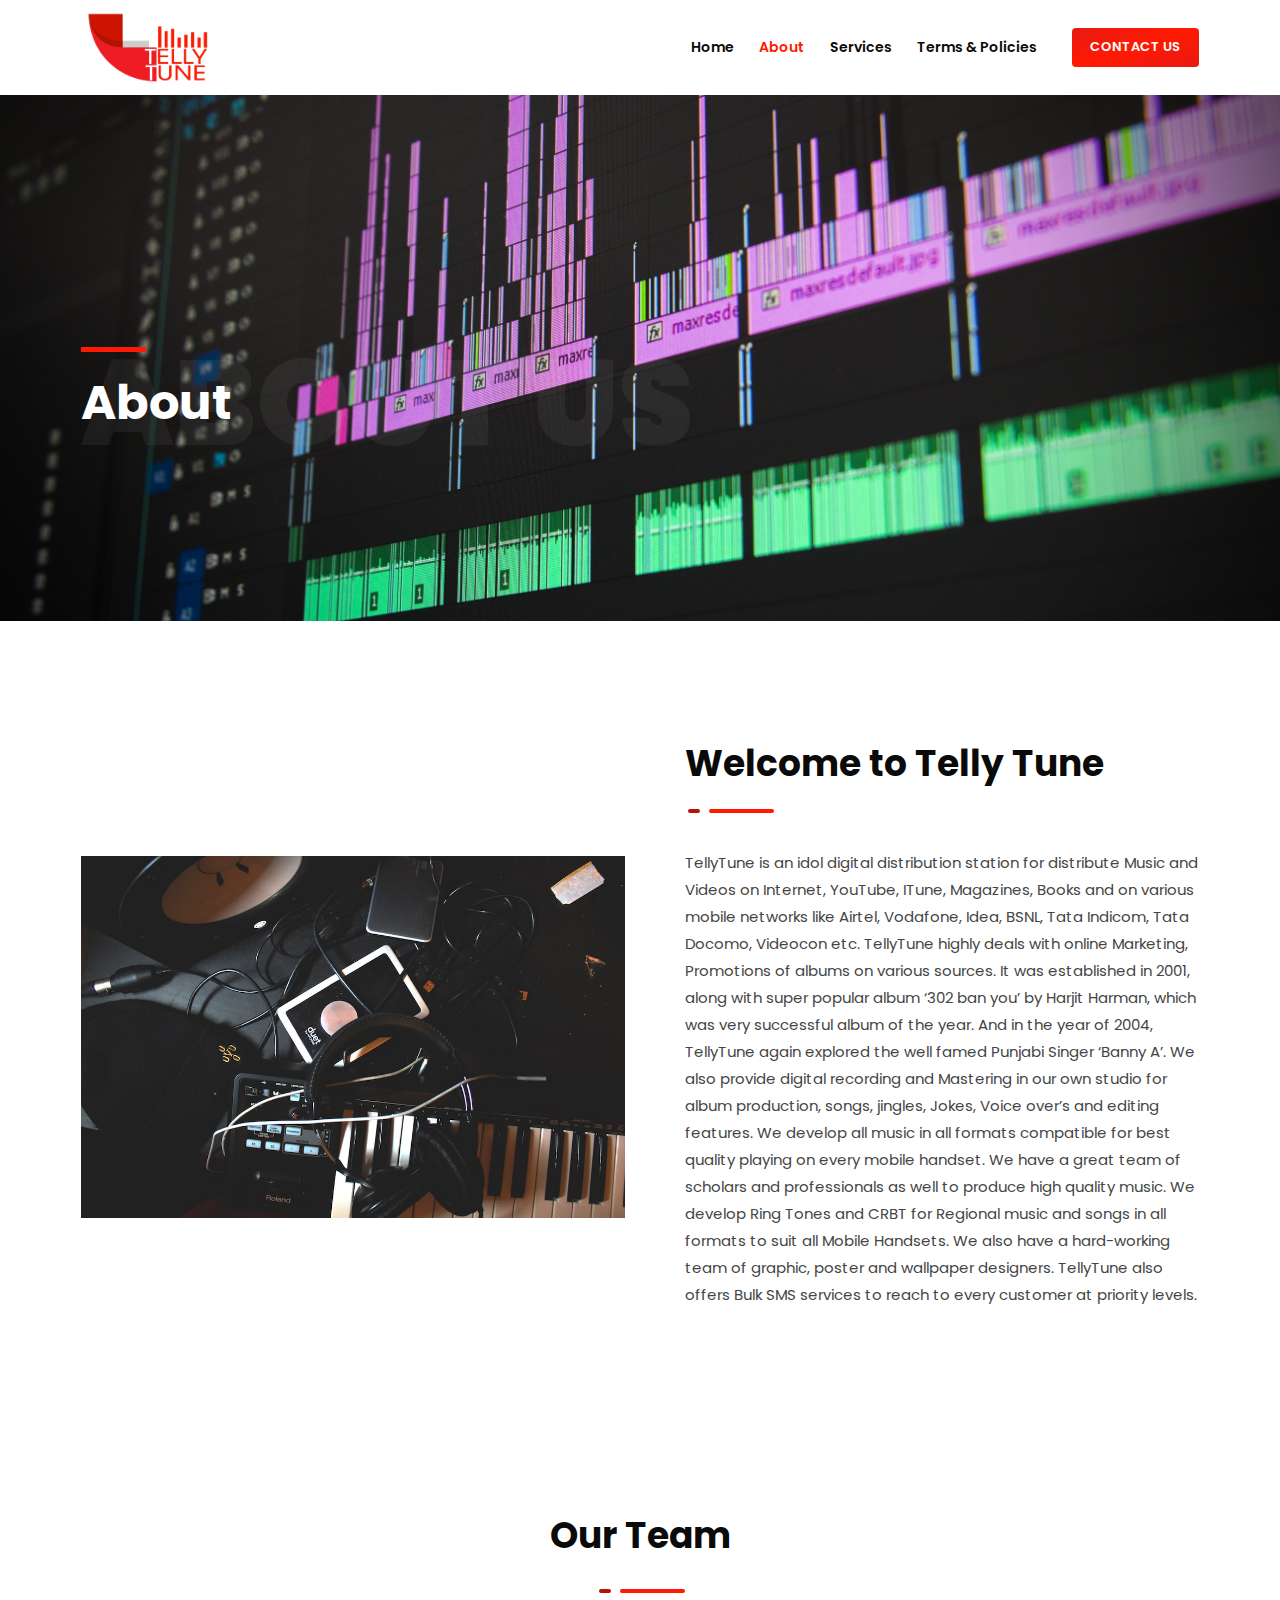
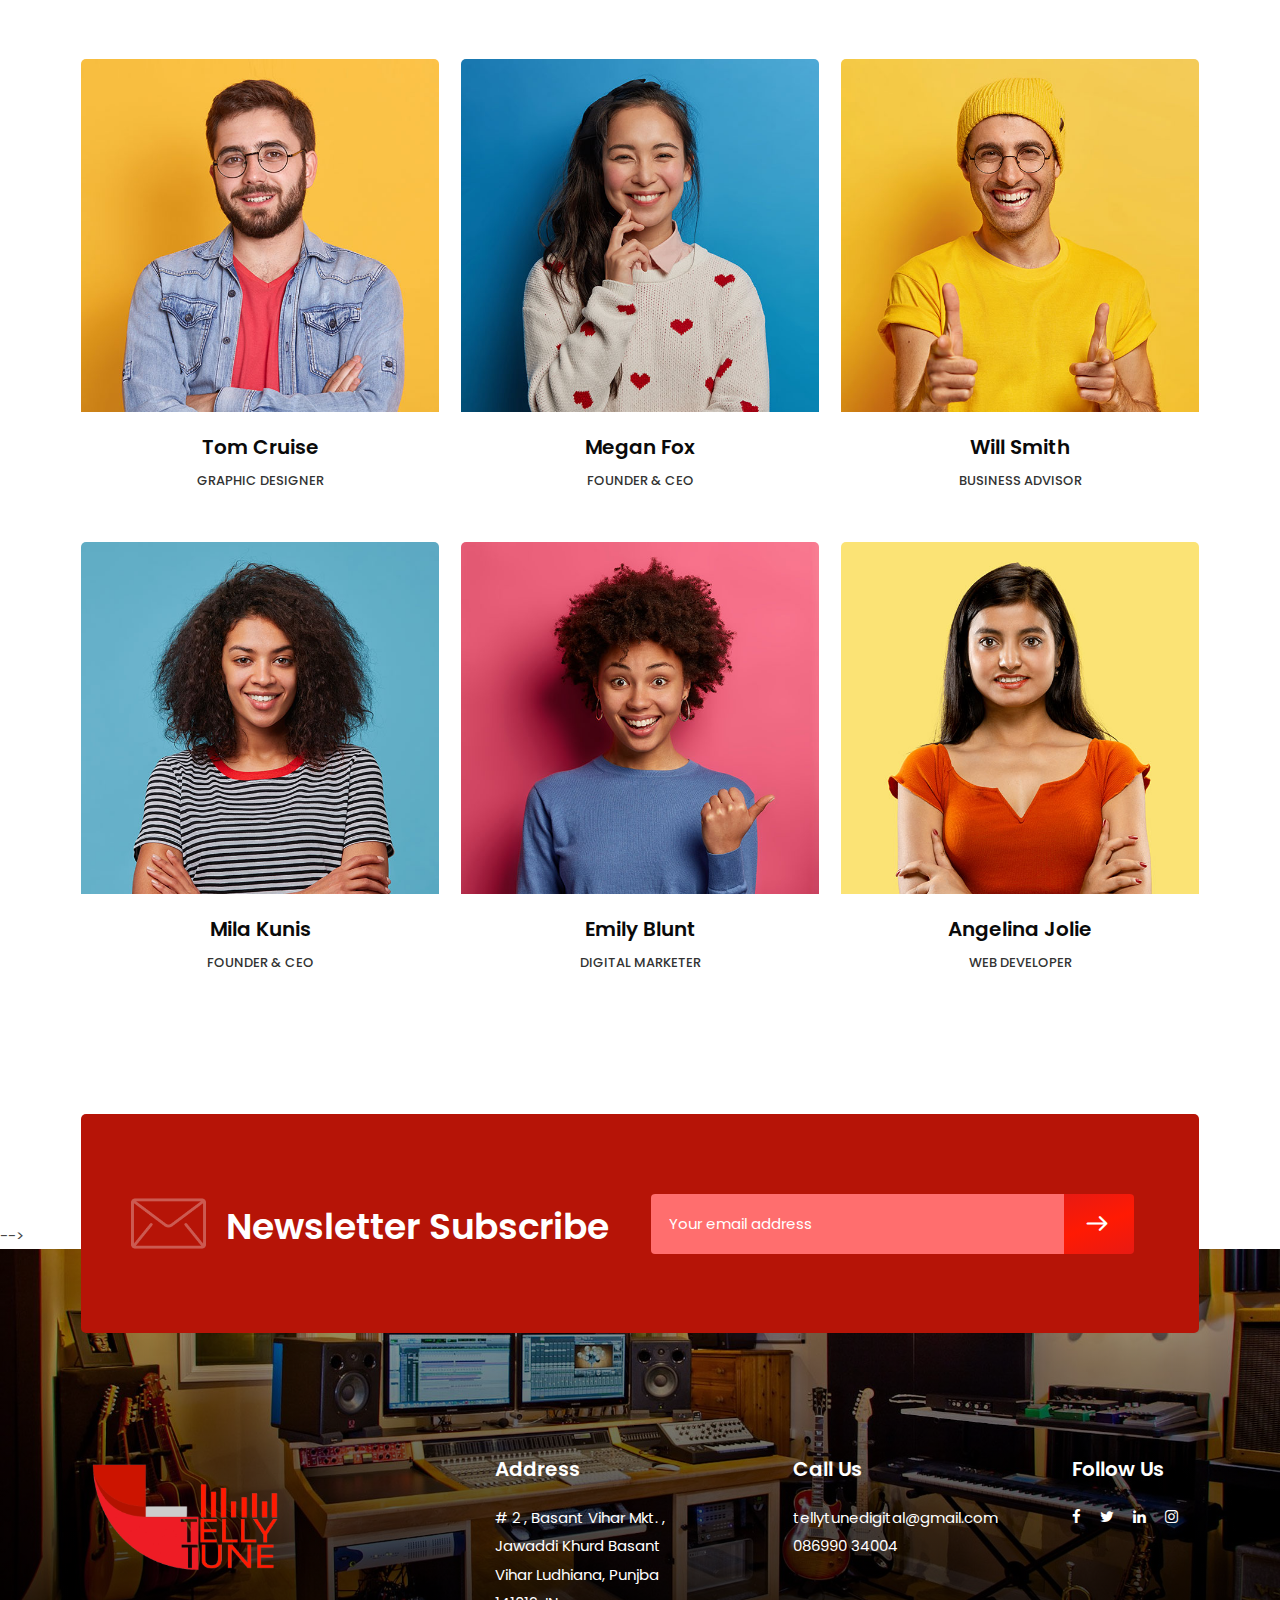
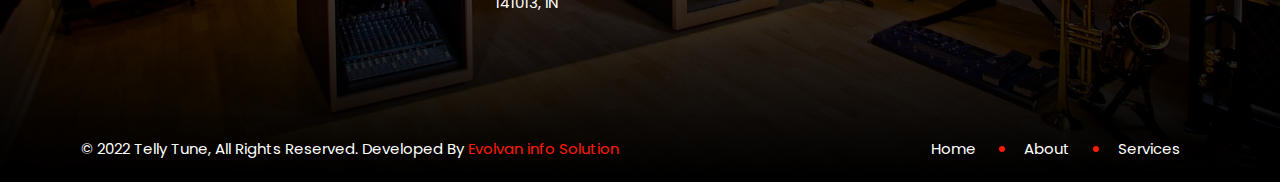
==== about.html @ b355db00 "tellytune" ====
<!DOCTYPE html>
<html lang="zxx"> 

<head>
        <!-- meta tag -->
        <meta charset="utf-8">
        <title>Evenio - Events & Conference HTML Template</title>
        <meta name="description" content="">
        <!-- responsive tag -->
        <meta http-equiv="x-ua-compatible" content="ie=edge">
        <meta name="viewport" content="width=device-width, initial-scale=1">
        <!-- favicon -->
        <!-- Bootstrap v4.4.1 css -->
        <link rel="stylesheet" type="text/css" href="assets/css/bootstrap.min.css">
        <!-- font-awesome css -->
        <link rel="stylesheet" type="text/css" href="assets/css/font-awesome.min.css">
        <!-- flaticon css -->
        <link rel="stylesheet" type="text/css" href="assets/fonts/flaticon.css">
        <!-- animate css -->
        <link rel="stylesheet" type="text/css" href="assets/css/animate.css">
        <!-- owl.carousel css -->
        <link rel="stylesheet" type="text/css" href="assets/css/owl.carousel.css">
        <!-- off canvas css -->
        <link rel="stylesheet" type="text/css" href="assets/css/off-canvas.css">
        <!-- magnific popup css -->
        <link rel="stylesheet" type="text/css" href="assets/css/magnific-popup.css">
        <!-- Main Menu css -->
        <link rel="stylesheet" href="assets/css/rsmenu-main.css">
        <!-- spacing css -->
        <link rel="stylesheet" type="text/css" href="assets/css/rs-spacing.css">
        <!-- style css -->
        <link rel="stylesheet" type="text/css" href="style.css"> <!-- This stylesheet dynamically changed from style.less -->
        <!-- responsive css -->
        <link rel="stylesheet" type="text/css" href="assets/css/responsive.css">
        
    </head>
    <body class="defult-home">
        
        <div class="offwrap"></div>

        <!--Preloader start here-->
        <!-- <div id="pre-load">
           <div id="loader" class="loader">
               <div class="loader-container">
                   <div class='loader-icon'><img src="assets/images/fav.png" alt="Evenio - Events & Conference"></div>
               </div>
           </div>              
       </div> -->
        <!--Preloader area end here-->
     
		<!-- Main content Start -->
        <div class="main-content">

            <!--Full width header Start-->
            <div class="full-width-header">
                <!--Header Start-->
                <header id="rs-header" class="rs-header header-style4">
                    <!-- Menu Start -->
                    <div class="menu-area menu-sticky">
                        <div class="container">
                            <div class="row-table">
                                <div class="col-cell header-logo">                                  
                                    <div class="logo-area">
                                        <a href="index.html">
                                            <img class="normal-logo" src="assets/images/banner/telly-tune-removebg-preview.png" alt="logo">  
                                            <img class="sticky-logo" src="assets/images/banner/telly-tune-removebg-preview.png" alt="logo">
                                        </a>
                                    </div>
                                </div>
                                <div class="col-cell">
                                    <div class="rs-menu-area">
                                        <div class="main-menu">
                                            <nav class="rs-menu hidden-md">
                                                <ul class="nav-menu">
                                                    <li class="menu-item-has-children ">
                                                        <a href="index.html">Home</a>
                                                    </li>
                                                    <li class="current-menu-item">
                                                        <a href="about.html">about</a>
                                                    </li>
                                                    <li class="menu-item-has-children">
                                                        <a href="Service.html">Services</a>
                                                    </li>
                                                    <li class="menu-item-has-children">
                                                        <a href="termsandpolicies.html">Terms & Policies</a>                                                        
                                                    </li>
                                                </ul> <!-- //.nav-menu -->
                                            </nav>
                                        </div> <!-- //.main-menu -->
                                    </div>
                                </div>
                                <div class="col-cell">
                                    <div class="expand-btn-inner">
                                        <ul>
                                            <li class="btn-quote">
                                                <a href="contact.html" class="quote-button">Contact Us</a>
                                            </li>
                                            <li class="humburger">
                                                <a id="nav-expander" class="nav-expander bar" href="#">
                                                    <div class="bar">
                                                        <span class="dot1"></span>
                                                        <span class="dot2"></span>
                                                        <span class="dot3"></span>
                                                        <span class="dot4"></span>
                                                        <span class="dot5"></span>
                                                        <span class="dot6"></span>
                                                        <span class="dot7"></span>
                                                        <span class="dot8"></span>
                                                        <span class="dot9"></span>
                                                    </div>
                                                </a>
                                            </li>
                                        </ul>
                                    </div>
                                </div>
                            </div>
                        </div>
                    </div>
                    <!-- Menu End -->

                    <!-- Canvas Mobile Menu start -->
                    <nav class="right_menu_togle mobile-navbar-menu" id="mobile-navbar-menu">
                        <div class="close-btn">
                            <a id="nav-close2" class="nav-close">
                                <div class="line">
                                    <span class="line1"></span>
                                    <span class="line2"></span>
                                </div>
                            </a>
                        </div>
                        <ul class="nav-menu">
                            <li class="menu-item-has-children">
                                <a href="index.html">Home</a>
                            </li>
                            <li class="current-menu-item">
                                <a href="about.html">about</a>
                            </li>
                            <li class="menu-item-has-children">
                                <a href="Service.html">Services</a>
                            </li>
                            <li class="menu-item-has-children">
                                <a href="termsandpolicies.html">Terms & Policies</a>                                                        
                            </li>
                        </ul> <!-- //.nav-menu -->
                        <div class="canvas-contact">
                              <div class="address-area">
                                  <div class="address-list">
                                      <div class="info-icon">
                                          <i class="flaticon-location"></i>
                                      </div>
                                      <div class="info-content">
                                          <h4 class="title">Address</h4>
                                          <em># 2 , Basant Vihar Mkt. , Jawaddi Khurd Basant Vihar Ludhiana, Punjba 141013, IN</em>
                                      </div>
                                  </div>
                                  <div class="address-list">
                                      <div class="info-icon">
                                          <i class="flaticon-email"></i>
                                      </div>
                                      <div class="info-content">
                                          <h4 class="title">Email</h4>
                                          <em><a href="mailto:tellytunedigital@gmail.com">tellytunedigital@gmail.com</a></em>
                                      </div>
                                  </div>
                                  <div class="address-list">
                                      <div class="info-icon">
                                          <i class="flaticon-call"></i>
                                      </div>
                                      <div class="info-content">
                                          <h4 class="title">Phone</h4>
                                          <em>086990 34004</em>
                                      </div>
                                  </div>
                              </div>
                        </div>
                    </nav>
                    <!-- Canvas Menu end -->                     
                </header>
                <!--Header End-->
            </div>
            <!--Full width header End-->

            <!-- Breadcrumbs Start -->
            <div class="rs-breadcrumbs img1">
                <div class="container">
                    <div class="breadcrumbs-inner">
                        <h1 class="page-title">
                            About
                            <span class="watermark">About Us</span>
                        </h1>                       
                    </div>
                </div>
            </div>
            <!-- Breadcrumbs End -->
           
            <!-- About Section Start -->
            <div class="rs-about style1 pt-120 pb-90 md-pt-80 md-pb-75">
                <div class="container">
                    <div class="row y-middle">
                        <div class="col-lg-6 pr-15 md-pr-15 md-mb-50">
                            <div class="images-part">
                                <img src="assets/images/about/style1/about-music.jpeg" alt="Images">
                            </div>
                        </div>
                        <div class="col-lg-6 pl-45 md-pl-15">
                            <div class="sec-title">
                                <!-- <span class="sub-text">About Event</span> -->
                                <h2 class="title pb-22">
                                    Welcome to Telly Tune
                                </h2>
                                <div class="heading-border-line left-style"></div>
                                <p class="desc margin-0 pt-40 pb-25">
                                    <!-- Tellytune Entertainment Private Limited is a Private incorporated on 01 August 2012. Leading Company in Punjabi Content It is classified as Non-govt company and is registered at Registrar of Companies, Chandigarh. It is inolved in Motion picture, radio, television ,CRBT - Ringtones - Videos and other entertainment activities.

                                    Tellytune Entertainment avail individual artists and music producers get their music on JioSaavn, Wynk, Gaana and other music streaming platforms, and digital music stores. -->

                                    TellyTune is an idol digital distribution station for distribute Music and Videos on Internet, YouTube, ITune, Magazines, Books and on various mobile networks like Airtel, Vodafone, Idea, BSNL, Tata Indicom, Tata Docomo, Videocon etc. TellyTune highly deals with online Marketing, Promotions of albums on various sources. It was established in 2001, along with super popular album ‘302 ban you’ by Harjit Harman, which was very successful album of the year. And in the year of 2004, TellyTune again explored the well famed Punjabi Singer ‘Banny A’. We also provide digital recording and Mastering in our own studio for album production, songs, jingles, Jokes, Voice over’s and editing features.
We develop all music in all formats compatible for best quality playing on every mobile handset. We have a great team of scholars and professionals as well to produce high quality music. We develop Ring Tones and CRBT for Regional music and songs in all formats to suit all Mobile Handsets. We also have a hard-working team of graphic, poster and wallpaper designers. TellyTune also offers Bulk SMS services to reach to every customer at priority levels.
                                </p>
                  
                            </div>
                        </div>
                    </div>
                </div>
            </div>
            <!-- About Section End -->

         <!-- Team Start -->
         <div id="rs-team" class="rs-team style3 pt-90 md-pt-60">
            <div class="container">
                <div class="sec-title text-center mb-70 md-mb-50">
                    <!-- <span class="sub-text">Join The Event</span> -->
                    <h2 class="title pb-30">
                        Our Team
                    </h2>
                    <div class="heading-border-line"></div>
                </div>
               <div class="row">
                   <div class="col-lg-4 col-md-6 mb-30">
                       <div class="team-item">
                            <div class="team-img">
                                <a href="#"><img src="assets/images/team/1.jpg" alt=""></a>
                            </div>
                            <div class="team-content">
                                <div class="team-info">
                                    <div class="name">
                                        <a href="#">Tom Cruise</a>
                                    </div>
                                    <span class="post">Graphic Designer</span>
                                </div>
                                <ul class="social-icon">
                                    <li><a href="#"><i class="fa fa-facebook"></i></a></li>
                                    <li><a href="#"><i class="fa fa-google-plus"></i></a></li>
                                    <li><a href="#"><i class="fa fa-twitter"></i></a></li>
                                    <li><a href="#"><i class="fa fa-linkedin"></i></a></li>
                                </ul>
                            </div>
                        </div>
                   </div>
                   <div class="col-lg-4 col-md-6 mb-30">
                       <div class="team-item">
                            <div class="team-img">
                                <a href="#"><img src="assets/images/team/2.jpg" alt=""></a>
                            </div>
                            <div class="team-content">
                                <div class="team-info">
                                    <div class="name">
                                        <a href="#">Megan Fox</a>
                                    </div>
                                    <span class="post">Founder & CEO</span>
                                </div>
                                <ul class="social-icon">
                                  <li><a href="#"><i class="fa fa-facebook"></i></a></li>
                                  <li><a href="#"><i class="fa fa-google-plus"></i></a></li>
                                  <li><a href="#"><i class="fa fa-twitter"></i></a></li>
                                  <li><a href="#"><i class="fa fa-linkedin"></i></a></li>
                                </ul>
                            </div>
                        </div>
                   </div>
                   <div class="col-lg-4 col-md-6 mb-30">
                       <div class="team-item">
                            <div class="team-img">
                                <a href="#"><img src="assets/images/team/3.jpg" alt=""></a>
                            </div>
                            <div class="team-content">
                                <div class="team-info">
                                    <div class="name">
                                        <a href="#">Will Smith</a>
                                    </div>
                                    <span class="post">Business Advisor</span>
                                </div>
                                <ul class="social-icon">
                                   <li><a href="#"><i class="fa fa-facebook"></i></a></li>
                                   <li><a href="#"><i class="fa fa-google-plus"></i></a></li>
                                   <li><a href="#"><i class="fa fa-twitter"></i></a></li>
                                   <li><a href="#"><i class="fa fa-linkedin"></i></a></li>
                                </ul>
                            </div>
                        </div>
                   </div>
                   <div class="col-lg-4 col-md-6 md-mb-30">
                       <div class="team-item">
                            <div class="team-img">
                                <a href="#"><img src="assets/images/team/4.jpg" alt=""></a>
                            </div>
                            <div class="team-content">
                                <div class="team-info">
                                    <div class="name">
                                        <a href="#">Mila Kunis</a>
                                    </div>
                                    <span class="post">Founder & CEO</span>
                                </div>
                                <ul class="social-icon">
                                   <li><a href="#"><i class="fa fa-facebook"></i></a></li>
                                   <li><a href="#"><i class="fa fa-google-plus"></i></a></li>
                                   <li><a href="#"><i class="fa fa-twitter"></i></a></li>
                                   <li><a href="#"><i class="fa fa-linkedin"></i></a></li>
                                </ul>
                            </div>
                        </div>
                   </div>
                   <div class="col-lg-4 col-md-6 sm-mb-30">
                       <div class="team-item">
                            <div class="team-img">
                                <a href="#"><img src="assets/images/team/5.jpg" alt=""></a>
                            </div>
                            <div class="team-content">
                                <div class="team-info">
                                    <div class="name">
                                        <a href="#">Emily Blunt</a>
                                    </div>
                                    <span class="post">Digital Marketer</span>
                                </div>
                                <ul class="social-icon">
                                    <li><a href="#"><i class="fa fa-facebook"></i></a></li>
                                    <li><a href="#"><i class="fa fa-google-plus"></i></a></li>
                                    <li><a href="#"><i class="fa fa-twitter"></i></a></li>
                                    <li><a href="#"><i class="fa fa-linkedin"></i></a></li>
                                </ul>
                            </div>
                        </div>
                   </div>
                   <div class="col-lg-4 col-md-6">
                       <div class="team-item">
                            <div class="team-img">
                                <a href="#"><img src="assets/images/team/6.jpg" alt=""></a>
                            </div>
                            <div class="team-content">
                                <div class="team-info">
                                    <div class="name">
                                        <a href="#">Angelina Jolie</a>
                                    </div>
                                    <span class="post">web Developer</span>
                                </div>
                                <ul class="social-icon">
                                    <li><a href="#"><i class="fa fa-facebook"></i></a></li>
                                    <li><a href="#"><i class="fa fa-google-plus"></i></a></li>
                                    <li><a href="#"><i class="fa fa-twitter"></i></a></li>
                                    <li><a href="#"><i class="fa fa-linkedin"></i></a></li>
                                </ul>
                            </div>
                        </div>
                   </div>
               </div>
            </div>
           
        </div>
        <!-- Team end -->

                <!-- Newsletter section start -->
                <div class="rs-newsletter style1 pt-120 md-pt-80 mb--110">
                    <div class="container">
                        <div class="newsletter-wrap">
                            <div class="row y-middle">
                                <div class="col-lg-6 md-mb-30">
                                    <div class="content-wrap">
                                        <div class="icon-img">
                                            <img src="assets/images/mail.png" alt="images">
                                        </div>
                                        <h3 class="newsletter-title">
                                            Newsletter Subscribe
                                        </h3>
                                    </div>
                                </div>
                                <div class="col-lg-6">
                                    <form class="newsletter-form">
                                        <input type="email" name="email" placeholder="Your email address" required="">
                                        <em class="paper-plane"><input type="submit" value="Subscribe"></em>
                                    </form>
                                </div>
                            </div>
                        </div>
                    </div>
                </div>
                <!-- Newsletter section end -->
            </div> -->
            <!-- Our Sponsor Section Start -->
        </div> 
        <!-- Main content End -->
     
        <!-- Footer Start -->
        <footer id="rs-footer" class="rs-footer style1">
            <div class="footer-top">
                <div class="container">
                    <div class="row">
                        <div class="col-lg-4 col-md-12 col-sm-12 md-mb-10">
                            <div class="footer-logo mb-40">
                                <a href="index.html"><img src="assets/images/banner/telly-tune-removebg-preview.png" alt=""></a>
                            </div>
                        </div>
                        <div class="col-lg-8">
                            <div class="row">
                                <div class="col-lg-4 col-md-12 col-sm-12 pl-45 md-pl-15">
                                    <h3 class="footer-title">Address</h3>
                                    <div class="textwidget"># 2 , Basant Vihar Mkt. , Jawaddi Khurd Basant Vihar Ludhiana, Punjba 141013, IN</div>
                                </div>
                                <div class="col-lg-4 col-md-12 col-sm-12 md-mb-10 pl-90 md-pl-15">
                                    <h3 class="footer-title">Call Us</h3>
                                    <div class="textwidget">
                                        <a href="mailto:tellytunedigital@gmail.com">tellytunedigital@gmail.com</a><br>
                                        <a href="tel:(+880)155-69569">086990 34004</a>
                                    </div>
                                </div>
                                <div class="col-lg-4 col-md-12 col-sm-12 pl-115 md-pl-15">
                                    <h3 class="footer-title">Follow Us</h3>
                                    <ul class="footer-social">  
                                        <li> 
                                            <a href="https://www.facebook.com/tellytuneentertainment"><i class="fa fa-facebook"></i></a>
                                        </li>
                                        <li> 
                                            <a href="#"><i class="fa fa-twitter"></i></a> 
                                        </li>

                                        <li> 
                                            <a href="https://in.linkedin.com/company/tellytune"><i class="fa fa-linkedin"></i></a>
                                        </li>

                                        <li> 
                                            <a href="#"><i class="fa fa-instagram"></i></a>
                                        </li>
                                    </ul>
                                </div>
                            </div>
                        </div>
                    </div>
                </div>
            </div>
            <div class="footer-bottom">
                <div class="container">                    
                    <div class="row y-middle">
                        <div class="col-lg-6 md-mb-10 text-lg-end text-center order-last">
                            <ul class="copy-right-menu">
                                <li><a href="index.html">Home</a></li>
                                <li><a href="about.html">About</a></li>
                                <li><a href="Service.html">Services</a></li>
                            </ul>
                        </div>
                        <div class="col-lg-6">
                            <div class="copyright text-lg-start text-center ">
                                <p>© 2022 Telly Tune, All Rights Reserved. Developed By <a href="https://evolvan.com/">Evolvan info Solution</a></p>
                            </div>
                        </div>
                    </div>
                </div>
            </div>
        </footer>
        <!-- Footer End -->

        <!-- start scrollUp  -->
        <div id="scrollUp" class="orange-color">
            <i class="fa fa-angle-up"></i>
        </div>
        <!-- End scrollUp  -->

        <!-- Search Modal Start -->
        <div class="modal fade search-modal" id="searchModal" tabindex="-1">
            <button type="button" class="close" data-bs-dismiss="modal">
                <span class="flaticon-cross"></span>
            </button>
            <div class="modal-dialog modal-dialog-centered">
                <div class="modal-content">
                    <div class="search-block clearfix">
                        <form>
                            <div class="form-group">
                                <input class="form-control" placeholder="Search Here..." type="text">
                                <button type="submit" value="Search"><i class="flaticon-search"></i></button>
                            </div>
                        </form>
                    </div>
                </div>
            </div>
        </div>
        <!-- Search Modal End -->

        <!-- modernizr js -->
        <script src="assets/js/modernizr-2.8.3.min.js"></script>
        <!-- jquery latest version -->
        <script src="assets/js/jquery.min.js"></script>
        <!-- Bootstrap v4.4.1 js -->
        <script src="assets/js/bootstrap.min.js"></script>
        <!-- op nav js -->
        <script src="assets/js/jquery.nav.js"></script>
        <!-- isotope.pkgd.min js -->
        <script src="assets/js/isotope.pkgd.min.js"></script>
        <!-- owl.carousel js -->
        <script src="assets/js/owl.carousel.min.js"></script>
        <!-- wow js -->
        <script src="assets/js/wow.min.js"></script>
        <!-- Time Circle js -->
        <script src="assets/js/time-circle.js"></script>
        <!-- Skill bar js -->
        <script src="assets/js/skill.bars.jquery.js"></script>
        <!-- imagesloaded js -->
        <script src="assets/js/imagesloaded.pkgd.min.js"></script>
         <!-- waypoints.min js -->
        <script src="assets/js/waypoints.min.js"></script>
        <!-- counterup.min js -->
        <script src="assets/js/jquery.counterup.min.js"></script> 
        <!-- magnific popup js -->
        <script src="assets/js/jquery.magnific-popup.min.js"></script>
        <!-- contact form js -->
        <script src="assets/js/contact.form.js"></script>
        <!-- main js -->
        <script src="assets/js/main.js"></script>
    </body>

</html>
---- assets/fonts/flaticon.css ----
/*
  	Flaticon icon font: Flaticon
  	Creation date: 10/09/2019 11:56
  	*/

@font-face {
  font-family: "Flaticon";
  src: url("Flaticon.eot");
  src: url("Flaticond41d.eot?#iefix") format("embedded-opentype"),
       url("Flaticon.woff2") format("woff2"),
       url("Flaticon.woff") format("woff"),
       url("Flaticon.ttf") format("truetype"),
       url("Flaticon.svg#Flaticon") format("svg");
  font-weight: normal;
  font-style: normal;
}

@media screen and (-webkit-min-device-pixel-ratio:0) {
  @font-face {
    font-family: "Flaticon";
    src: url("Flaticon.svg#Flaticon") format("svg");
  }
}

[class^="flaticon-"]:before, [class*=" flaticon-"]:before,
[class^="flaticon-"]:after, [class*=" flaticon-"]:after {   
  font-family: Flaticon;
        font-size: 20px;
font-style: normal;
margin-left: 20px;
}

.flaticon-best:before { content: "\f100"; }
.flaticon-flower:before { content: "\f101"; }
.flaticon-timer:before { content: "\f102"; }
.flaticon-suitcase:before { content: "\f103"; }
.flaticon-chess-piece:before { content: "\f104"; }
.flaticon-clock:before { content: "\f105"; }
.flaticon-time-call:before { content: "\f106"; }
.flaticon-phone:before { content: "\f107"; }
.flaticon-call:before { content: "\f108"; }
.flaticon-email:before { content: "\f109"; }
.flaticon-location:before { content: "\f10a"; }
.flaticon-send:before { content: "\f10b"; }
.flaticon-bag:before { content: "\f10c"; }
.flaticon-supermarket:before { content: "\f10d"; }
.flaticon-basket:before { content: "\f10e"; }
.flaticon-shopping-bag:before { content: "\f10f"; }
.flaticon-right-arrow:before { content: "\f110"; }
.flaticon-left-arrow:before { content: "\f111"; }
.flaticon-back:before { content: "\f112"; }
.flaticon-right-arrow-1:before { content: "\f113"; }
.flaticon-next:before { content: "\f114"; }
.flaticon-back-1:before { content: "\f115"; }
.flaticon-upload:before { content: "\f116"; }
.flaticon-next-1:before { content: "\f117"; }
.flaticon-ui:before { content: "\f118"; }
.flaticon-next-2:before { content: "\f119"; }
.flaticon-back-2:before { content: "\f11a"; }
.flaticon-play-button:before { content: "\f11b"; }
.flaticon-play-button-1:before { content: "\f11c"; }
.flaticon-picture:before { content: "\f11d"; }
.flaticon-image:before { content: "\f11e"; }
.flaticon-gallery:before { content: "\f11f"; }
.flaticon-pictures:before { content: "\f120"; }
.flaticon-unlink:before { content: "\f121"; }
.flaticon-link:before { content: "\f122"; }
.flaticon-link-1:before { content: "\f123"; }
.flaticon-link-2:before { content: "\f124"; }
.flaticon-speaker:before { content: "\f125"; }
.flaticon-speaker-1:before { content: "\f126"; }
.flaticon-picture-1:before { content: "\f127"; }
.flaticon-picture-2:before { content: "\f128"; }
.flaticon-right-quote:before { content: "\f129"; }
.flaticon-error:before { content: "\f12a"; }
.flaticon-cross:before { content: "\f12b"; }
.flaticon-search:before { content: "\f12c"; }
.flaticon-shopping-bag-1:before { content: "\f12d"; }
.flaticon-eye:before { content: "\f12e"; }
.flaticon-user:before { content: "\f12f"; }
.flaticon-user-1:before { content: "\f130"; }
.flaticon-clock-1:before { content: "\f131"; }
.flaticon-comment:before { content: "\f132"; }
.flaticon-folder:before { content: "\f133"; }
.flaticon-price-tag:before { content: "\f134"; }
---- assets/css/off-canvas.css ----
@charset "utf-8";

/**
*
* -----------------------------------------------------------------------------
*
* Template : Evenio - Events & Conference HTML Template
* Author : reacthemes
* Author URI : http://www.reactheme.com/
*
* -----------------------------------------------------------------------------
*
**/


.rs-offcanvas-link {

}

a.nav-expander {
    background: transparent;
    color: #FFFFFF;
    display: block;
    font-size: 16px;
    font-weight: 400;
    height: auto;
    margin-right: 0;
    padding: 0;
    right: 0;
    text-decoration: none;
    text-transform: uppercase;
    top: 0;
    transition: right 0.3s ease-in-out 0s;
    width: auto;
    z-index: 12;
    transition: right 0.3s ease-in-out 0s;
    -webkit-transition: right 0.3s ease-in-out 0s;
    -moz-transition: right 0.3s ease-in-out 0s;
    -o-transition: right 0.3s ease-in-out 0s;
 
}
 
a.nav-expander:hover {
  cursor: pointer;
}

nav.right_menu_togle {
  background: rgba(0,0,0,0.9);
  display: block;
  height: 100%;
  overflow: auto;
  position: fixed;
  right: -520px;
  font-size: 15px;
  top: 0;
  width: 100%;
  max-width: 520px;
  z-index: 2000;
  transition: right 0.3s ease-in-out 0s;
  -webkit-transition: right 0.3s ease-in-out 0s;
  -moz-transition: right 0.3s ease-in-out 0s;
  -o-transition: right 0.3s ease-in-out 0s;
}
.nav-expanded nav {
  right: 0;
}

body.nav-expanded {
  margin-left: 0em;
  transition: right 0.4s ease-in-out 0s;
  -webkit-transition: right 0.4s ease-in-out 0s;
  -moz-transition: right 0.4s ease-in-out 0s;
  -o-transition: right 0.4s ease-in-out 0s;
}
.right_menu_togle .close-btn{
  overflow: hidden;
  padding: 2px 10px 2px;
}
.right_menu_togle .canvas-logo{
    padding-left: 24px;
    padding-bottom: 20px;
}
.right_menu_togle .search-wrap{
    padding: 20px 24px 0;
    position: relative;
}
.right_menu_togle .search-wrap label{
    display: block;
    font-size: 20px;
    color: #fff;
    position: relative;
}
.right_menu_togle .search-wrap input,
.right_menu_togle .search-wrap button{
    border: none;
    outline: none;
}
.right_menu_togle .search-wrap input{
    width: 100%;
    border-radius: 30px;
    background: #fff;
    padding: 7px 25px;
    margin-top: 6px;
}
.right_menu_togle .search-wrap button{
    position: absolute;
    right: 40px;
    background: transparent;
    cursor: pointer;
    bottom: 7px;
    font-size: 18px;
}

.sidebarnav_menu.main-menu li.menu-item-has-children:before{
  position: absolute;
    content: "\f078";
    font-family: FontAwesome;
    color: #ffffff;
    width: 32px;
    height: 32px;
    line-height: 30px;
    background: rgba(255,255,255,0.2);
    border: 1px solid rgba(255,255,255,0.3);
    right: 8px;
    top: 5px;
    cursor: pointer;
    z-index: 999;
    text-align: center;
    font-size: 15px;
  transition: 0.4s;
  -webkit-transition: 0.4s;
  -ms-transition: 0.4s;
}
.sidebarnav_menu.main-menu li.menu-item-has-children.open:before{
    content: "\f077";
  transition: 0.4s;
  -webkit-transition: 0.4s;
  -ms-transition: 0.4s;
}
.sidebarnav_menu.main-menu li.menu-item-has-children ul{
  display: none;
}
.sidebarnav_menu.main-menu li.menu-item-has-children ul li a{
    display: block;
    padding: 8px 45px;
    font-size: 14px;
}

.sidebarnav_menu.main-menu li ul li:hover a,
.sidebarnav_menu.main-menu li ul li.active a{
  background: rgba(0,0,0,0.15) !important;
}
.sidebarnav_menu.main-menu li {
  border-bottom: 1px solid rgba(255,255,255,0.15);
  font-size: 16px;
  position: relative;
  display: block;
}
.sidebarnav_menu.main-menu .list-unstyled li:last-child {
  border-bottom: 0;
}
.sidebarnav_menu.main-menu .list-unstyled {
  border-top: 1px solid rgba(255,255,255,0.15);
}
.sidebarnav_menu.main-menu .list-unstyled li {
  border: 0;
}
.sidebarnav_menu.main-menu li a {
  color: #fff;
  text-decoration: none;
  padding: 8px 24px;
  display: block;
  transition: 0.4s;
  -webkit-transition: 0.4s;
  -ms-transition: 0.4s;
}
.sidebarnav_menu.main-menu li ul li a {
  padding: 8px 0 8px 40px; 
}
.sidebarnav_menu.main-menu li a:hover {
  color: #FFFFFF;
  text-decoration: none;
}
 
.sidebarnav_menu.main-menu a .caret {
  width: 0;
  height: 0;
  display: inline-block;
  vertical-align: top;
  border-top: 4px solid #4f5963;
  border-right: 4px solid transparent;
  border-left: 4px solid transparent;
  content: "";
    margin-top: 8px;
}
 
.sidebarnav_menu.main-menu a:hover .caret {
  border-top-color: #4f5963;
}
 
.sidebarnav_menu.main-menu li.open > a > .caret {
  border-top: none;
  border-bottom: 4px solid #4f5963;
  border-right: 4px solid transparent;
  border-left: 4px solid transparent;
}
 
.sidebarnav_menu.main-menu li.open > a:hover > .caret {
  border-bottom-color: #4f5963;
}
 
.icon:before {
  font-family: 'FontAwesome';
  font-style: normal;
  font-variant: normal;
  font-weight: normal;
  line-height: 1;
  text-transform: none;
  content: '\f105';
}
 
.sidebarnav_menu.main-menu li > a > span.icon {
  float: right;
  margin: 0.1em 1.7em -0.1em 0;
  opacity: 0;
  -webkit-transition: all 0.2s ease-in-out;
  -moz-transition: all 0.2s ease-in-out;
  -o-transition: all 0.2s ease-in-out;
  transition: all 0.2s ease-in-out;
 
}
 
.sidebarnav_menu.main-menu li > a:hover > span.icon {
  float: right;
  margin: 0.1em 0.8em -0.1em 0;
  opacity: 1;
}

.sidebar_nav.navbar {
    position: absolute;
    min-height: auto;
    margin-bottom: 0;
    border: 0;
}
.rs-menu.rs-menu-close,
.sidebar_nav.navbar-inverse{
  background: transparent;
}


/* Menu */
.menu-wrap {
  position: absolute;
  z-index: 1001;
  width: 400px;
  top: -1px;
  height: 100vh;
  background: #373a47;
  padding: 46px 68px 50px 35px;
  font-size: 1.15em;
  -webkit-transform: translate3d(400px,0,0);
  transform: translate3d(400px,0,0);
  -webkit-transition: -webkit-transform 0.4s;
  transition: transform 0.4s;
  -webkit-transition-timing-function: cubic-bezier(0.7,0,0.3,1);
  transition-timing-function: cubic-bezier(0.7,0,0.3,1);
}
body.show-offcan{
  position: relative;
}
body.show-offcan .offwrap{
  position: absolute;
  width: 100%;
  background: #000;
  height: 100%;
  top: 0;
  bottom: 0;
  z-index: 9;
  opacity: .5;
}

.offwrapcon::before {
  position: absolute;
  top: 0;
  left: 0;
  z-index: 10;
  width: 100%;
  height: 100%;
  background: rgba(0,0,0,0.3);
  content: '';
  opacity: 1;
  -webkit-transform: translate3d(100%,0,0);
  transform: translate3d(100%,0,0);
  -webkit-transition: opacity 0.4s, -webkit-transform 0s 0.4s;
  transition: opacity 0.4s, transform 0s 0.4s;
  -webkit-transition-timing-function: cubic-bezier(0.7,0,0.3,1);
  transition-timing-function: cubic-bezier(0.7,0,0.3,1);
}

.icon-list {
  -webkit-transform: translate3d(0,100%,0);
  transform: translate3d(0,100%,0);
}

.icon-list {
  -webkit-transition: -webkit-transform 0s 0.4s;
  transition: transform 0s 0.4s;
  -webkit-transition-timing-function: cubic-bezier(0.7,0,0.3,1);
  transition-timing-function: cubic-bezier(0.7,0,0.3,1);
}

/* Shown menu */
.show-offcan .menu-wrap {
  -webkit-transform: translate3d(0,0,0);
  transform: translate3d(0,0,0);
  -webkit-transition: -webkit-transform 0.8s;
  transition: transform 0.8s;
  -webkit-transition-timing-function: cubic-bezier(0.7,0,0.3,1);
  transition-timing-function: cubic-bezier(0.7,0,0.3,1);
}

.show-offcan .icon-list {
  -webkit-transform: translate3d(0,0,0);
  transform: translate3d(0,0,0);
  -webkit-transition: -webkit-transform 0.8s;
  transition: transform 0.8s;
  -webkit-transition-timing-function: cubic-bezier(0.7,0,0.3,1);
  transition-timing-function: cubic-bezier(0.7,0,0.3,1);
}

.show-offcan .icon-list{
  -webkit-transition-duration: 0.9s;
  transition-duration: 0.9s;
}
---- assets/css/rsmenu-main.css ----
/*
Template : Evenio - Events & Conference HTML Template
Author: reacthemes
Author URI: http://reactheme.com
Description: RS Menu is a fully responsive, easy-to-use, highly customized and creative Mega Menu
Version: 1.0.0
*/
/*-----------------------------------------------------------------------------------*/
/*	GLOBAL CSS THAT ARE APPLIED FOR ALL SCREEN SIZES
/*-----------------------------------------------------------------------------------*/

/*Topbar Part*/

.rs-topbar-part {
  background: transparent;
  padding: 15px 0;
}
.rs-topbar-part .rs-contact-info {
  display: flex;
}
.rs-topbar-part .rs-contact-info .contact-part {
  display: inline-block;
  margin-right: 25px;
}
.rs-topbar-part .rs-contact-info .contact-part i {
  margin-right: 10px;
}
.rs-topbar-part .rs-contact-info .contact-part i:before {
  font-size: 15px;
  color: #ffffff;
}
.rs-topbar-part .rs-contact-info .contact-part a {
  font-size: 14px;
  line-height: 40px;
  font-weight: 400;
  color: #ffffff;
}
.rs-topbar-part .rs-contact-info .contact-part .address {
  font-size: 14px;
  line-height: 40px;
  font-weight: 400;
  color: #ffffff;
}
.rs-topbar-part .rs-contact-info .contact-part:last-child {
  margin: 0;
}
.rs-topbar-part .topbar-sl-share .icon-part {
  color: #0b2ba7;
}
.rs-topbar-part .topbar-sl-share .icon-part li {
  display: inline-block;
  margin-right: 15px;
  font-size: 14px;
  line-height: 20px;
  font-weight: 400;
  color: #ffffff;
}
.rs-topbar-part .topbar-sl-share .icon-part li a i {
  font-size: 14px;
  line-height: 40px;
  font-weight: 400;
  color: #ffffff;
}
.rs-topbar-part .topbar-sl-share .icon-part li:last-child {
  margin: 0;
}


.main-menu {
    position: relative;
}

.main-menu::after {
    display: block;
    clear: both;
    content: "";
}
.rs-menu {
   float: left;
   clear: both;
   width: 100%;
   font-size: 0;
}

.rs-menu ul,
.rs-menu li,
.rs-menu p,
.rs-menu a,
.rs-menu div,
.rs-menu i {
   border: 0;
   margin: 0;
   padding: 0;
}

.rs-menu li {
   display: block;
   position: relative;
}

.rs-menu a {
   display: block;
   padding: 16px;
}

.rs-menu .row {
    float: left;
    width: 100%;
    position: relative;
}


.rs-header .menu-area .logo-area {
    position: relative;
}
.rs-header .menu-area .logo-area img{
    max-width: 100%;
    /* max-height: 25px; */
    transition: 0.4s;
    -webkit-transition: 0.4s;
}
.rs-header .menu-area .main-menu .rs-menu ul.nav-menu li {
  display: inline-block;
  margin-right: 45px;
  padding: 0;
}

body .full-width-header .rs-header .menu-area .main-menu .rs-menu ul.nav-menu li.menu-item-has-children.current-menu-item:after{
	width: 35px;
}
body .full-width-header .rs-header .menu-area .main-menu .rs-menu ul.nav-menu li.menu-item-has-children.current-menu-item:hover:after{
	width: 70px;
}




.rs-header .menu-area .main-menu .rs-menu ul.nav-menu li a {
  transition: all 0.3s ease 0s;
  text-transform: capitalize;
  color: #fff;
}
.rs-header .menu-area .main-menu .rs-menu ul.nav-menu li a:hover {
  color: #ffa000;
}
.rs-header .menu-area .main-menu .rs-menu ul.nav-menu li:last-child {
  margin-right: 0!important;
}
.rs-header .menu-area .main-menu .rs-menu ul.nav-menu li:last-child i {
  margin: 0;
}
.rs-header .menu-area .main-menu .rs-menu ul li a:hover,
.rs-header .menu-area .main-menu .rs-menu ul li.active a,
.rs-header .menu-area .main-menu .rs-menu ul li.current-menu-item > a {
  color: #ffa000;
}


/*-----------------------------------------------------------------------------------*/
/*	SUB-MENUS SETTINGS 
/*-----------------------------------------------------------------------------------*/
/* Hide sub-menus */
.rs-menu ul ul {
	position: absolute;
	top: 100%;
	width: 100%;
	background-color: #111111; 
}
.rs-menu ul ul.visible, .rs-menu ul .rs-mega-menu ul.visible ul.sub-menu {	
	display:block;
   z-index: 110;
}

/* Adjust position of mega-menu */
.rs-menu li:hover > ul.mega-menu > li > ul {
    position:relative;
}

.rs-header .menu-area .main-menu .rs-menu ul.sub-menu {
  background-color: #ffffff;
  margin: 0;
  padding: 15px 0;
  -webkit-box-shadow: 0 0 20px rgba(0,0,0,.15);
  -moz-box-shadow: 0 0 20px rgba(0,0,0,.15);
  -ms-box-shadow:  0 0 20px rgba(0,0,0,.15);
  -o-box-shadow:  0 0 20px rgba(0,0,0,.15);
  box-shadow:  0 0 20px rgba(0,0,0,.15);
  z-index: 99;
}
.rs-header .menu-area .main-menu .rs-menu ul.sub-menu li {
  margin: 0;
  border: none;
}
.rs-header .menu-area .main-menu .rs-menu ul.sub-menu li a {
  padding: 10px 30px;
  height: unset;
  text-transform: capitalize;
  line-height: unset;
  color: #0a0a0a;
  font-weight: 400;
}
.rs-header .menu-area .main-menu .rs-menu ul.sub-menu li a:hover {
  color: #ffa000;
}
.rs-header .menu-area .main-menu .rs-menu ul.sub-menu li.active a {
  color: #ffa000;
}



/*-----------------------------------------------------------------------------------*/
/*  APPEARANCE SETTINGS 
/*-----------------------------------------------------------------------------------*/
.rs-menu a {
    color:#bbb;
	
	/* Remove the blue Webkit background when element is tapped */
	-webkit-tap-highlight-color:rgba(0,0,0,0);
}

/* Modifies position of icons on the menu */
.rs-menu li i {
	margin-right:10px;
	font-size:16px;
	/* Make the font smoother for Chrome */
	transform:translate3d(0, 0, 0);    
}

/* Put down arrows */
.nav-menu .rs-mega-menu > a span:after, .nav-menu > .menu-item-has-children > a span:after {
    content:"\f107";
    font-family:FontAwesome;
    float:right;
    margin:2px 0 0 5px;
}

.mega-menu h1, .mega-menu h2, .mega-menu h3 {
	margin-bottom:24px;
}

/*-----------------------------------------------------------------------------------*/
/*  Typography
/*-----------------------------------------------------------------------------------*/
.rs-menu li {
    font-size:14px;
}

.rs-menu .sub-menu li a {
	padding: 10px 14px;
}

/* Sub-menus - font size and text alignment*/
.rs-menu ul ul a {   
    font-size: 15px;	
    text-align: left;
}


/*-----------------------------------------------------------------------------------*/
/*  MEGA MENU
/*-----------------------------------------------------------------------------------*/
.rs-header .menu-area .main-menu .rs-menu .nav-menu .mega-menu {
	position: absolute;
	right: 0;  
	background-color: #ff0000;
	min-width: 1240px;
}


.rs-header .menu-area .main-menu .rs-menu .nav-menu .mega-menu .mega-menu-container {
	float:left;
	width:100%;
	position:relative;
    padding: 0;
    margin: 0;
}

.rs-header .menu-area .main-menu .rs-menu .nav-menu .mega-menu .sub-menu {
    display:block;
    position:relative;
	width:auto;
    padding:0;
    min-height:initial;
    box-shadow:none;   
}
.rs-header .menu-area .main-menu .rs-menu .nav-menu .mega-menu .sub-menu li, 
.rs-header .menu-area .main-menu .rs-menu .nav-menu .mega-menu .sub-menu a {
    width:100%;
}
.rs-header .menu-area .main-menu .rs-menu .nav-menu .mega-menu .single-megamenu {
  width: 33%;
  float: left;
}
.rs-header .menu-area .main-menu .rs-menu .nav-menu .mega-menu .single-megamenu .sub-menu {
	box-shadow: none;
	text-align: left;
}
.rs-header .menu-area .main-menu .rs-menu .nav-menu .mega-menu .single-megamenu .sub-menu .menu-title {
  font-size: 20px;
  font-weight: 700;
  padding: 10px 30px;
  color: #0a0a0a;
}
.rs-header .menu-area .main-menu .rs-menu .nav-menu .mega-menu .single-megamenu:hover .sub-menu .menu-title {
  color: #043d72;
}



/*-----------------------------------------------------------------------------------*/
/*  Off Canvas Part CSS
/*-----------------------------------------------------------------------------------*/
/*Nav Expandar Part*/

.expand-btn {
  float: right;
  position: relative;
  z-index: 1;
  transition: all 0.3s ease 0s;
  top: 50%;
  transform: translateY(-50%)
}
.expand-btn span {
  display: inline-block;
  margin-right: 20px;
}
.expand-btn span a {
  padding: 0;
}
.expand-btn span a i:before {
  font-size: 15px;
  margin: 0;
}
.expand-btn span a.nav-expander i {
  font-weight: 700;
}
.expand-btn span a.nav-expander i:before {
  font-size: 21px;
  margin-left: 20px;
}
.expand-btn span:last-child {
  margin: 0;
}
.expand-btn .header-btn {
  padding: 10px 40px;
  background: #ffa000;
  color: #fff;
  display: inline-block;
  border-radius: 5px;
  font-weight: 600;
  font-family: 'Nunito', sans-serif;
}
.expand-btn .header-btn:hover {
  background: #fff;
  color: #333333;
}

.expand-btn .offcanvas-icon li span {
  background: #fff;
  height: 2px;
  width: 20px;
  display: block !important;
  margin: 0 0 4px 0 !important;
  border-radius: 30px;
  transition: all 0.3s ease 0s;
  cursor: pointer;
  list-style: none;
}
.expand-btn .offcanvas-icon li span:last-child {
  margin: 0 !important;
}
.expand-btn .offcanvas-icon:hover li span:nth-child(1) {
  width: 10px;
}
.expand-btn .offcanvas-icon:hover li span:nth-child(2) {
  width: 15px;
  transform: rotate(180deg);
}


/*Off Canvas Menu*/
.nav-expanded {
	position: relative;
}
.nav-expanded nav {
    right: 0 !important;
}
.off-wrap {	
	position: absolute;
	width: 100%;
	background: #000;
	height: 100%;
	top: 0;
	bottom: 0;
	opacity: 0;
	z-index: -1;
	transition: all 0.5s ease 0s;
}
.nav-expanded .off-wrap {
	opacity: 0.5;
	z-index: 99;
}

/*-----------------------------------------------------------------------------------*/
/*  TRANSITIONS AND EFECTS
/*-----------------------------------------------------------------------------------*/



/*-----------------------------------------------------------------------------------*/
/*  MEDIA QUERIES
/*-----------------------------------------------------------------------------------*/
@media screen and (min-width: 992px) {
	
	/*RESPONSE MENU*/
	.rs-menu {
	    height: auto !important;
	}
	.rs-menu li {
    	display:inline-block;
	}
	
	.nav-menu .rs-mega-menu {
    	position: static;
	}
	
	.rs-menu ul ul.visible {
		visibility: hidden;
    	opacity:0;
	}
	
	/* Remove arrows if not in mobile */
	.nav-menu .menu-item-has-children > span, 
	.nav-menu .rs-mega-menu > span {
		display:none;
	}
	
	/* Remove Menu Toggle if not in mobile */	
	.rs-menu-toggle {
		display:none;
	}
	
	/* Remove Menu Close if not in mobile */
	.nav-menu div.sub-menu-close {
		display:none;
	}
	
	
	/* Show sub-menus in hover */
	.rs-menu li:active > ul, 
	.rs-menu li:focus > ul, 
	.rs-menu li:hover > ul, 
	.rs-menu li:hover > ul.mega-menu > li > ul, 
	.rs-menu li:hover ul.mega-menu .sub-menu {		
		display:block;
		z-index: 17;	
	}

	/* Adjust position the sub-menus in the left */
	.rs-menu ul ul li > ul {
		left: 100%;
	}
	
	/* Adjust position the sub-menus on the top */
	.rs-menu ul ul ul {
		top: 0;
	}	
	
	.rs-menu ul ul {
		width:auto;
	}
	
	/* Sub-menus - width */
	.rs-menu ul ul a {
		width: 260px;	/* <- Modify for width change */
	}
	
    .nav-menu .mega-menu li div.mega-menu-innner .single-magemenu {
        width: 25%;
        float: left;
        padding: 0 12px;
    }

    .rs-header .menu-area.menu-sticky {
        transition: all 0.3s ease 0s;
		background-color: transparent;
    }
    .rs-header .menu-area.menu-sticky.sticky {
		background: #fff;
		position: fixed;
		z-index: 999;
		margin: 0 auto;
		border: none;
		padding: 0;
		top: 0;
		left: 0;
		right: 0;
		width: 100%;
		-webkit-box-shadow: 0 0 5px 0 rgba(0, 0, 0, 0.2);
		box-shadow: 0 0 5px 0 rgba(0, 0, 0, 0.2);
		-webkit-animation-duration: .5s;
		animation-duration: .5s;
		-webkit-animation-name: sticky-animation;
		animation-name: sticky-animation;
		-webkit-animation-timing-function: ease-out;
		animation-timing-function: ease-out;
		-webkit-animation-fill-mode: both;
		animation-fill-mode: both;
    }
    .rs-header .menu-area.sticky .main-menu .rs-menu ul li > a {
      color: #161616;
    }
    .rs-header .menu-area.sticky .main-menu .rs-menu ul li.current-menu-item > a {
      color: #ffa000;
    }
    .rs-header .menu-area.sticky .expand-btn .header-btn:hover {
      background: #161616;
      color: #fff;
    }

	/* Menu Transition*/
	.rs-menu ul ul {
		opacity: 0;
		visibility: hidden;	
		transform: translateY(-10px);
		transform: scaleY(0);
		transform-origin: 0 0 0;
	}

	.rs-menu li:active > ul, .rs-menu li:focus > ul, .rs-menu li:hover > ul, .rs-menu li:hover > ul.mega-menu > li > ul {    
		 opacity: 1;
		 visibility:visible;		
		 transform: translateY(0px);
		 transform: scaleY(1);
	}

	ul.mega-menu .sub-menu {
		transform: unset;
	}

	.rs-menu li:hover ul.mega-menu .sub-menu {
		transform: unset;
		opacity: 1;
		visibility: visible;
		transform: scaleY(1);
	}
		
}

@media only screen and (max-width: 991px) {
	.rs-header .menu-area .logo-area {
	    position: absolute;
	    z-index: 1;
	    top: 14px;
	}
	.rs-header .expand-btn {
		display: none;
	}

    .rs-menu {
        position: absolute;
        z-index: 999;
    }
    .rs-menu .row [class*="col-"] {
        float: left!important;
        width: 100%!important;
        margin-left: 0!important;
        margin-right: 0!important;
    }
   	
	.nav-menu > li > a {
		border-bottom:1px solid #131313;
		text-align: left;
	}	
	.nav-menu > li:last-child a {
    	border-bottom:none;
	}

	.rs-menu ul ul {
	    display: none;
	}

	/*Options Menu Closed*/
	.nav-menu div.sub-menu-close {
		float:left;
		width:100%;
		cursor:pointer;
		background:#f6f3ed;		
		color:#000;
		font-size:14px;
		text-align:center;	
		height: 50px;
		line-height: 50px;
	}
	.nav-menu div.sub-menu-close i {		
		font-size:16px;
		margin-right: 5px;
	}

	.rs-header .menu-area .main-menu .rs-menu ul.nav-menu {
		background: #fff;
	}
	.rs-header .menu-area .main-menu .rs-menu ul.nav-menu li {
		display: block !important;
		margin-right: 0 !important;
	}

	.rs-header .menu-area .main-menu .rs-menu ul.nav-menu li a {
		height: 50px !important;
		line-height: 50px !important;
		padding: 0 0 0 20px !important;
	}

	.rs-header .menu-area .main-menu .rs-menu ul.sub-menu {
		padding: 15px 0 0 !important;
	}
	.rs-header .menu-area .main-menu .rs-menu ul.sub-menu li a {
		height: 50px !important;
		line-height: 50px !important;
		padding: 0 0 0 20px !important;
	}
	.rs-menu .rs-mega-menu .sub-menu div.sub-menu-close {
	    display: none;
	}

	.rs-header .menu-area .main-menu .rs-menu .nav-menu .mega-menu {
	    min-width: unset;
	    width: 100%;
	}
	.rs-header .menu-area .main-menu .rs-menu .nav-menu .mega-menu ul.sub-menu {
		padding: 0;
	}
	.rs-header .menu-area .main-menu .rs-menu .nav-menu .mega-menu .mega-menu-container .single-megamenu {
		width: 100% !important;
        padding: 0 !important;
	}
	.rs-header .menu-area .main-menu .rs-menu .nav-menu .mega-menu .single-megamenu ul.sub-menu {
		box-shadow: none;
	}
	.rs-header .menu-area .main-menu .rs-menu .nav-menu .mega-menu .mega-menu-container .single-megamenu .sub-menu .menu-title {
		padding: 10px 15px;
	}

	.nav-menu > .menu-item-has-children > span.rs-menu-parent {		
		display: block;
		position: absolute;
		right: 0;
		top: 0;
		height: 49px;
		line-height: 49px;
		width: 45px;
		text-align: center;
		cursor:pointer;
		background: #ddd;
		z-index: 9;
		
		/* Remove the blue Webkit background when element is tapped */
		-webkit-tap-highlight-color:rgba(0,0,0,0);    
	}	
	.nav-menu > .menu-item-has-children .sub-menu .menu-item-has-children span.rs-menu-parent {		
		display: block;
		position: absolute;
		background: #ddd;
		right: 0;
		top: 0;
		height: 50px;
		line-height: 50px;
		width: 45px;
		text-align: center;
		cursor: pointer;
		border-left:none;	
		z-index: 9;	
		/* Remove the blue Webkit background when element is tapped */
		-webkit-tap-highlight-color:rgba(0,0,0,0);    
	}
	.nav-menu span.rs-menu-parent i { 
		margin:0;
	}

	.rs-menu-close {
    	height: 0;		
    	overflow: hidden!important;
	}
	
	/*Menu Toggle Appearance*/
	.rs-menu-toggle {
		display: block;
		text-align: right;
		position: relative;
		height: auto;
		line-height: auto;
		cursor:pointer;		
		color: #333;
		font-size: 22px;
		text-transform: uppercase;	
		-webkit-tap-highlight-color:rgba(0,0,0,0);
	}	
	
}

@media only screen and (max-width: 1080px) {	
	.nav-menu > li > a i {
		display:none;
	}
}
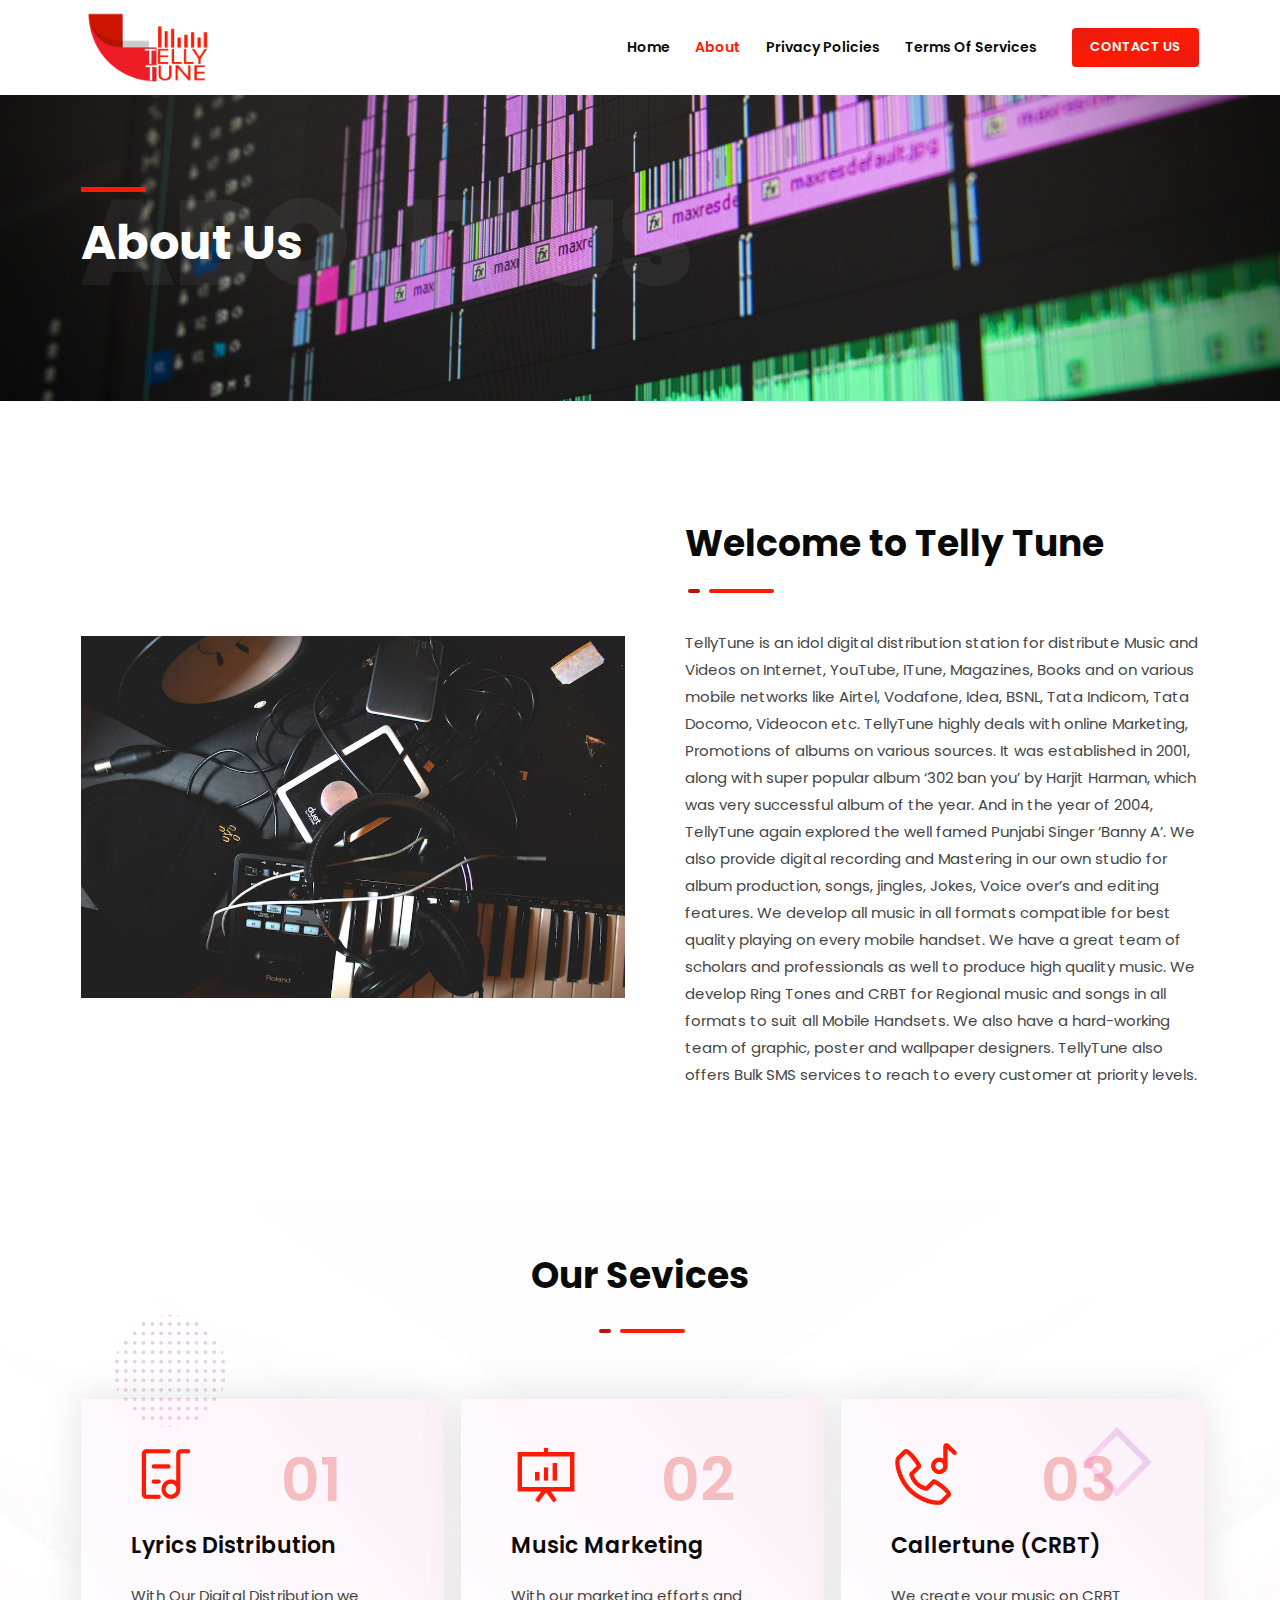
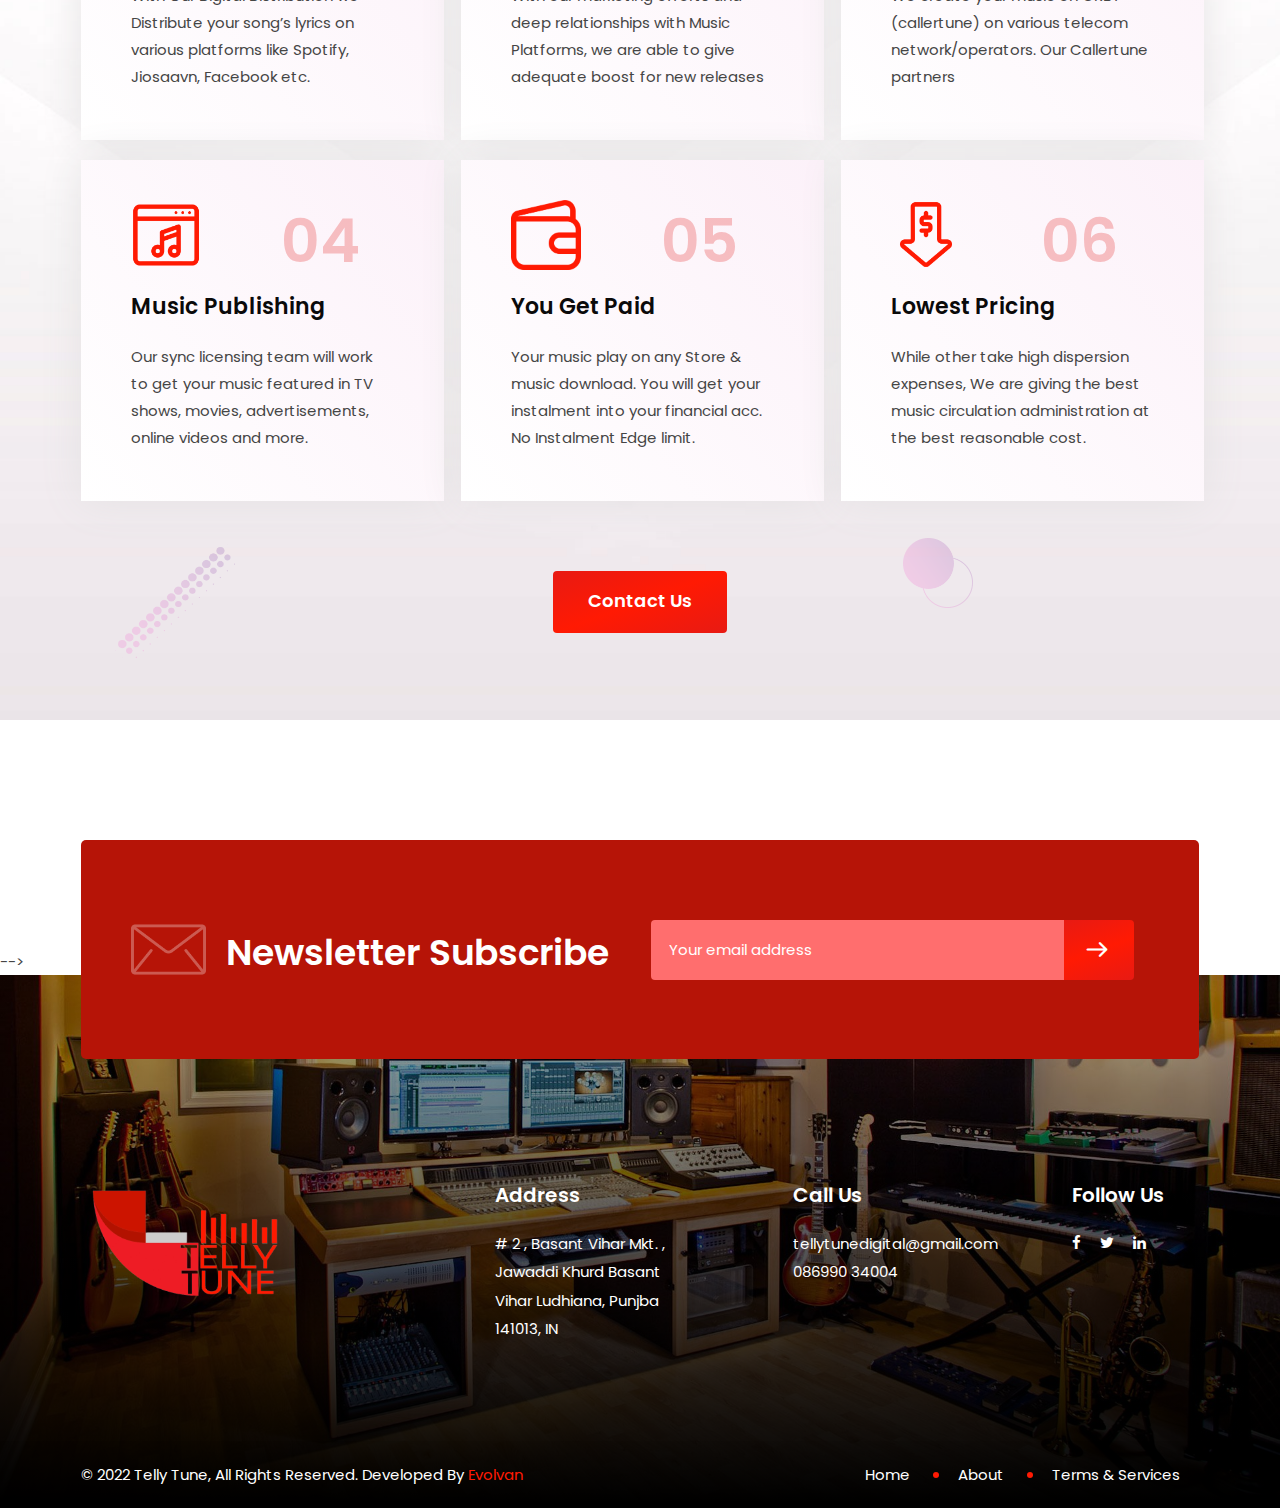
==== commit a3784e82: "updations on pages and icons" ====
--- a/about.html
+++ b/about.html
@@ -53,130 +53,136 @@
 
             <!--Full width header Start-->
             <div class="full-width-header">
-                <!--Header Start-->
-                <header id="rs-header" class="rs-header header-style4">
-                    <!-- Menu Start -->
-                    <div class="menu-area menu-sticky">
-                        <div class="container">
-                            <div class="row-table">
-                                <div class="col-cell header-logo">                                  
-                                    <div class="logo-area">
-                                        <a href="index.html">
-                                            <img class="normal-logo" src="assets/images/banner/telly-tune-removebg-preview.png" alt="logo">  
-                                            <img class="sticky-logo" src="assets/images/banner/telly-tune-removebg-preview.png" alt="logo">
-                                        </a>
-                                    </div>
-                                </div>
-                                <div class="col-cell">
-                                    <div class="rs-menu-area">
-                                        <div class="main-menu">
-                                            <nav class="rs-menu hidden-md">
-                                                <ul class="nav-menu">
-                                                    <li class="menu-item-has-children ">
-                                                        <a href="index.html">Home</a>
-                                                    </li>
-                                                    <li class="current-menu-item">
-                                                        <a href="about.html">about</a>
-                                                    </li>
-                                                    <li class="menu-item-has-children">
-                                                        <a href="Service.html">Services</a>
-                                                    </li>
-                                                    <li class="menu-item-has-children">
-                                                        <a href="termsandpolicies.html">Terms & Policies</a>                                                        
-                                                    </li>
-                                                </ul> <!-- //.nav-menu -->
-                                            </nav>
-                                        </div> <!-- //.main-menu -->
-                                    </div>
-                                </div>
-                                <div class="col-cell">
-                                    <div class="expand-btn-inner">
-                                        <ul>
-                                            <li class="btn-quote">
-                                                <a href="contact.html" class="quote-button">Contact Us</a>
-                                            </li>
-                                            <li class="humburger">
-                                                <a id="nav-expander" class="nav-expander bar" href="#">
-                                                    <div class="bar">
-                                                        <span class="dot1"></span>
-                                                        <span class="dot2"></span>
-                                                        <span class="dot3"></span>
-                                                        <span class="dot4"></span>
-                                                        <span class="dot5"></span>
-                                                        <span class="dot6"></span>
-                                                        <span class="dot7"></span>
-                                                        <span class="dot8"></span>
-                                                        <span class="dot9"></span>
-                                                    </div>
-                                                </a>
-                                            </li>
-                                        </ul>
-                                    </div>
-                                </div>
-                            </div>
-                        </div>
-                    </div>
-                    <!-- Menu End -->
-
-                    <!-- Canvas Mobile Menu start -->
-                    <nav class="right_menu_togle mobile-navbar-menu" id="mobile-navbar-menu">
-                        <div class="close-btn">
-                            <a id="nav-close2" class="nav-close">
-                                <div class="line">
-                                    <span class="line1"></span>
-                                    <span class="line2"></span>
-                                </div>
-                            </a>
-                        </div>
-                        <ul class="nav-menu">
-                            <li class="menu-item-has-children">
-                                <a href="index.html">Home</a>
-                            </li>
-                            <li class="current-menu-item">
-                                <a href="about.html">about</a>
-                            </li>
-                            <li class="menu-item-has-children">
-                                <a href="Service.html">Services</a>
-                            </li>
-                            <li class="menu-item-has-children">
-                                <a href="termsandpolicies.html">Terms & Policies</a>                                                        
-                            </li>
-                        </ul> <!-- //.nav-menu -->
-                        <div class="canvas-contact">
-                              <div class="address-area">
-                                  <div class="address-list">
-                                      <div class="info-icon">
-                                          <i class="flaticon-location"></i>
-                                      </div>
-                                      <div class="info-content">
-                                          <h4 class="title">Address</h4>
-                                          <em># 2 , Basant Vihar Mkt. , Jawaddi Khurd Basant Vihar Ludhiana, Punjba 141013, IN</em>
-                                      </div>
+               <!--Header Start-->
+               <header id="rs-header" class="rs-header header-style4">
+                <!-- Menu Start -->
+                <div class="menu-area menu-sticky">
+                    <div class="container">
+                        <div class="row-table">
+                            <div class="col-cell header-logo">                                  
+                                <div class="logo-area">
+                                    <a href="index.html">
+                                        <img class="normal-logo" src="assets/images/banner/telly-tune-removebg-preview.png" alt="logo">  
+                                        <img class="sticky-logo" src="assets/images/banner/telly-tune-removebg-preview.png" alt="logo">
+                                    </a>
+                                </div>
+                            </div>
+                            <div class="col-cell">
+                                <div class="rs-menu-area">
+                                    <div class="main-menu">
+                                        <nav class="rs-menu hidden-md">
+                                            <ul class="nav-menu">
+                                                <li class="menu-item-has-children ">
+                                                    <a href="index.html">Home</a>
+                                                </li>
+                                                <li class="current-menu-item">
+                                                    <a href="about.html">About</a>
+                                                </li>
+                                                <!-- <li class="menu-item">
+                                                     <a href="terms&services.html">Terms & Services</a>
+                                                </li> -->
+                                                <li class="menu-item">
+                                                    <a href="privacypolicies.html">Privacy Policies</a>                                                        
+                                                </li>
+                                                <li class="menu-item">
+                                                    <a href="terms&services.html">Terms of Services</a>                                                        
+                                                </li>
+                                            </ul> <!-- //.nav-menu -->
+                                        </nav>
+                                    </div> <!-- //.main-menu -->
+                                </div>
+                            </div>
+                            <div class="col-cell">
+                                <div class="expand-btn-inner">
+                                    <ul>
+                                        <li class="btn-quote">
+                                            <a href="contact.html" class="quote-button">Contact Us</a>
+                                        </li>
+                                        <li class="humburger">
+                                            <a id="nav-expander" class="nav-expander bar" href="#">
+                                                <div class="bar">
+                                                    <span class="dot1"></span>
+                                                    <span class="dot2"></span>
+                                                    <span class="dot3"></span>
+                                                    <span class="dot4"></span>
+                                                    <span class="dot5"></span>
+                                                    <span class="dot6"></span>
+                                                    <span class="dot7"></span>
+                                                    <span class="dot8"></span>
+                                                    <span class="dot9"></span>
+                                                </div>
+                                            </a>
+                                        </li>
+                                    </ul>
+                                </div>
+                            </div>
+                        </div>
+                    </div>
+                </div>
+                <!-- Menu End -->
+
+                <!-- Canvas Mobile Menu start -->
+                <nav class="right_menu_togle mobile-navbar-menu" id="mobile-navbar-menu">
+                    <div class="close-btn">
+                        <a id="nav-close2" class="nav-close">
+                            <div class="line">
+                                <span class="line1"></span>
+                                <span class="line2"></span>
+                            </div>
+                        </a>
+                    </div>
+                    <ul class="nav-menu">
+                        <li class="menu-item-has-children current-menu-item">
+                            <a href="index.html">Home</a>
+                        </li>
+                        <li>
+                            <a href="about.html">About</a>
+                        </li>
+                        <!-- <li class="menu-item-has-children">
+                            <a href="speaker1.html">Services</a>
+                        </li> -->
+                        <li>
+                            <a href="privacypolicies.html">Privacy Policies</a>                                                        
+                        </li>
+                        <li>
+                            <a href="terms&services.html">Terms of Services</a>                                                        
+                        </li>
+                    </ul> <!-- //.nav-menu -->
+                    <div class="canvas-contact">
+                          <div class="address-area">
+                              <div class="address-list">
+                                  <div class="info-icon">
+                                      <i class="flaticon-location"></i>
                                   </div>
-                                  <div class="address-list">
-                                      <div class="info-icon">
-                                          <i class="flaticon-email"></i>
-                                      </div>
-                                      <div class="info-content">
-                                          <h4 class="title">Email</h4>
-                                          <em><a href="mailto:tellytunedigital@gmail.com">tellytunedigital@gmail.com</a></em>
-                                      </div>
-                                  </div>
-                                  <div class="address-list">
-                                      <div class="info-icon">
-                                          <i class="flaticon-call"></i>
-                                      </div>
-                                      <div class="info-content">
-                                          <h4 class="title">Phone</h4>
-                                          <em>086990 34004</em>
-                                      </div>
+                                  <div class="info-content">
+                                      <h4 class="title">Address</h4>
+                                      <em># 2 , Basant Vihar Mkt. , Jawaddi Khurd Basant Vihar Ludhiana, Punjba 141013, IN</em>
                                   </div>
                               </div>
-                        </div>
-                    </nav>
-                    <!-- Canvas Menu end -->                     
-                </header>
-                <!--Header End-->
+                              <div class="address-list">
+                                  <div class="info-icon">
+                                      <i class="flaticon-email"></i>
+                                  </div>
+                                  <div class="info-content">
+                                      <h4 class="title">Email</h4>
+                                      <em><a href="mailto:tellytunedigital@gmail.com">tellytunedigital@gmail.com</a></em>
+                                  </div>
+                              </div>
+                              <div class="address-list">
+                                  <div class="info-icon">
+                                      <i class="flaticon-call"></i>
+                                  </div>
+                                  <div class="info-content">
+                                      <h4 class="title">Phone</h4>
+                                      <em>086990 34004</em>
+                                  </div>
+                              </div>
+                          </div>
+                    </div>
+                </nav>
+                <!-- Canvas Menu end -->                     
+            </header>
+            <!--Header End-->
             </div>
             <!--Full width header End-->
 
@@ -185,7 +191,7 @@
                 <div class="container">
                     <div class="breadcrumbs-inner">
                         <h1 class="page-title">
-                            About
+                            About Us
                             <span class="watermark">About Us</span>
                         </h1>                       
                     </div>
@@ -226,10 +232,10 @@
             <!-- About Section End -->
 
          <!-- Team Start -->
-         <div id="rs-team" class="rs-team style3 pt-90 md-pt-60">
+         <!-- <div id="rs-team" class="rs-team style3 pt-90 md-pt-60">
             <div class="container">
                 <div class="sec-title text-center mb-70 md-mb-50">
-                    <!-- <span class="sub-text">Join The Event</span> -->
+                    <span class="sub-text">Join The Event</span>
                     <h2 class="title pb-30">
                         Our Team
                     </h2>
@@ -365,8 +371,141 @@
                </div>
             </div>
            
-        </div>
+        </div> -->
         <!-- Team end -->
+
+               <!-- Services Section Start -->
+               <div class="rs-services style3 bg11 pt-50 pb-80 md-pt-25 md-pb-25">
+                <div class="container">
+                    <div class="sec-title text-center mb-70 md-mb-50">
+                        <!-- <span class="sub-text">Join The Event</span> -->
+                        <h2 class="title pb-30">
+                            Our Sevices
+                        </h2>
+                        <div class="heading-border-line"></div>
+                    </div>
+                    <div class="row">
+                        <div class="col-lg-4 col-md-6 mb-20">
+                           <div class="services-item">
+                               <div class="services-icon">
+                                    <img src="assets/images/services/style2/lyrics-dist-r.png" alt="">
+                               </div>
+                               <div class="services-content">
+                                   <div class="services-text">
+                                       <h3 class="title">Lyrics Distribution</h3>
+                                   </div>
+                                   <p class="services-txt">With Our Digital Distribution we Distribute your song’s lyrics on various platforms like Spotify, Jiosaavn, Facebook etc.</p>
+                                   <div class="serial-number">
+                                        01 
+                                    </div>
+                               </div>
+                           </div> 
+                        </div>
+                        <div class="col-lg-4 col-md-6 mb-20">
+                           <div class="services-item">
+                               <div class="services-icon">
+                                    <img src="assets/images/services/style2/marketing-96-r.png" alt="">
+                               </div>
+                               <div class="services-content">
+                                   <div class="services-text">
+                                       <h3 class="title">Music Marketing</h3>
+                                   </div>
+                                   <p class="services-txt">With our marketing efforts and deep relationships with Music Platforms, we are able to give adequate boost for new releases</p>
+                                   <div class="serial-number">
+                                        02 
+                                    </div>
+                               </div>
+                           </div> 
+                        </div>
+                        <div class="col-lg-4 col-md-6 mb-20">
+                           <div class="services-item">
+                               <div class="services-icon">
+                                    <img src="assets/images/services/style2/caller-tune-r.png" alt="">
+                               </div>
+                               <div class="services-content">
+                                   <div class="services-text">
+                                       <h3 class="title">Callertune (CRBT)</h3>
+                                   </div>
+                                   <p class="services-txt">We create your music on CRBT (callertune) on various  telecom network/operators. Our Callertune partners</p>
+                                   <div class="serial-number">
+                                        03 
+                                    </div>
+                               </div>
+                           </div> 
+                        </div>
+                        <div class="col-lg-4 col-md-6 md-mb-20">
+                           <div class="services-item">
+                               <div class="services-icon">
+                                    <img src="assets/images/services/style2/publish-music-r.png" alt="">
+                               </div>
+                               <div class="services-content">
+                                   <div class="services-text">
+                                       <h3 class="title">Music Publishing</h3>
+                                   </div>
+                                   <p class="services-txt">Our sync licensing team will work to get your music featured in TV shows, movies, advertisements, online videos and more.</p>
+                                   <div class="serial-number">
+                                        04 
+                                    </div>
+                               </div>
+                           </div> 
+                        </div>
+                        <div class="col-lg-4 col-md-6 sm-mb-20">
+                           <div class="services-item">
+                               <div class="services-icon">
+                                    <img src="assets/images/services/style2/you-get-paid-2-r.png" alt="">
+                               </div>
+                               <div class="services-content">
+                                   <div class="services-text">
+                                       <h3 class="title">You Get Paid</h3>
+                                   </div>
+                                   <p class="services-txt">Your music play on any Store & music download. You will get your instalment into your financial acc. No Instalment Edge limit.</p>
+                                   <div class="serial-number">
+                                        05 
+                                    </div>
+                               </div>
+                           </div> 
+                        </div>
+                        <div class="col-lg-4 col-md-6">
+                           <div class="services-item">
+                               <div class="services-icon">
+                                    <img src="assets/images/services/style2/lowest-price-r.png" alt="">
+                               </div>
+                               <div class="services-content">
+                                   <div class="services-text">
+                                       <h3 class="title">Lowest Pricing</h3>
+                                   </div>
+                                   <p class="services-txt">While other take high dispersion expenses, We are giving the best music circulation administration at the best reasonable cost.</p>
+                                   <div class="serial-number">
+                                        06 
+                                    </div>
+                               </div>
+                           </div> 
+                        </div>
+                        <div class="col-lg-12 text-center mt-70 md-mt-50">
+                            <div class="btn-part">
+                                <a class="readon btn-text ticket" href="contact.html">
+                                    <span>Contact Us</span>
+                                </a>
+                            </div>
+                        </div>
+                    </div>
+                </div>
+                <div class="rs-animation">
+                    <div class="animate-icons one">
+                        <img src="assets/images/services/style2/animate/1.png" alt="Icons">
+                    </div>
+                    <div class="animate-icons two">
+                        <img src="assets/images/services/style2/animate/2.png" alt="Icons">
+                    </div> 
+                    <div class="animate-icons three">
+                        <img src="assets/images/services/style2/animate/3.png" alt="Icons">
+                    </div> 
+                    <div class="animate-icons four">
+                        <img src="assets/images/services/style2/animate/4.png" alt="Icons">
+                    </div>
+                </div>
+            </div>
+            <!-- Services Section End -->
 
                 <!-- Newsletter section start -->
                 <div class="rs-newsletter style1 pt-120 md-pt-80 mb--110">
@@ -436,9 +575,7 @@
                                             <a href="https://in.linkedin.com/company/tellytune"><i class="fa fa-linkedin"></i></a>
                                         </li>
 
-                                        <li> 
-                                            <a href="#"><i class="fa fa-instagram"></i></a>
-                                        </li>
+                                         
                                     </ul>
                                 </div>
                             </div>
@@ -453,12 +590,12 @@
                             <ul class="copy-right-menu">
                                 <li><a href="index.html">Home</a></li>
                                 <li><a href="about.html">About</a></li>
-                                <li><a href="Service.html">Services</a></li>
+                                <li> <a href="terms&services.html">Terms & Services</a></li>
                             </ul>
                         </div>
                         <div class="col-lg-6">
                             <div class="copyright text-lg-start text-center ">
-                                <p>© 2022 Telly Tune, All Rights Reserved. Developed By <a href="https://evolvan.com/">Evolvan info Solution</a></p>
+                                <p>© 2022 Telly Tune, All Rights Reserved. Developed By <a href="https://evolvan.com/">Evolvan</a></p>
                             </div>
                         </div>
                     </div>
--- a/style.css
+++ b/style.css
@@ -2374,7 +2374,7 @@
   background-position: center center !important;
 }
 .rs-breadcrumbs .breadcrumbs-inner {
-  padding: 280px 0 180px;
+  padding: 120px 0 120px;
 }
 .rs-breadcrumbs .breadcrumbs-inner .page-title {
   font-size: 48px;
@@ -2459,10 +2459,10 @@
   background: linear-gradient(170deg, #ffffff00 0%, #000000 120%), url(assets/images/banner/contact-banner.jpg);
 }
 .rs-breadcrumbs.img4 {
-  background: url(assets/images/breadcrumbs/inr-4.jpg);
+  background: linear-gradient(170deg, #ffffff00 0%, #000000 120%), url(assets/images/banner/banner13.jpg);
 }
 .rs-breadcrumbs.img5 {
-  background: url(assets/images/breadcrumbs/inr-5.jpg);
+  background: linear-gradient(170deg, #ffffff00 0%, #000000 120%), url(assets/images/banner/banner-7.jpg);
 }
 /* ------------------------------------
     08. Banner Section CSS
@@ -3288,7 +3288,7 @@
   position: absolute;
   left: 200px;
   top: 30px;
-  color: #E72C2C1A;
+  color: #e72c2c47;
   font-size: 60px;
   font-weight: 600;
 }
@@ -3297,7 +3297,8 @@
   width: 100%;
   height: 100%;
   background-color: transparent;
-  background-image: radial-gradient(at center center, #1a0b8c 65%, #fa50cb 120%);
+  /* background-image: radial-gradient(at center center, #1a0b8c 65%, #fa50cb 120%); */
+  background-image: radial-gradient(at center center, var(--red-tri) 65%, var(--red-pri) 120%);
   transition: 0.5s all;
   background-size: 400% 400%;
   position: absolute;
@@ -3442,6 +3443,12 @@
 }
 .rs-services.style5 .services-slider.purple-slide {
   background-image: url(assets/images/event/our-event/4.jpg);
+}
+.rs-services.style5 .services-slider.sea-green-slide {
+  background-image: url(assets/images/event/our-event/5.jpg);
+}
+.rs-services.style5 .services-slider.purple-blue-slide {
+  background-image: url(assets/images/event/our-event/6.jpg);
 }
 .rs-services-single .services-add {
   background: url(assets/images/services/single/side-img.html);
--- a/assets/css/responsive.css
+++ b/assets/css/responsive.css
@@ -878,6 +878,9 @@
 .rs-services.style5 .services-slider.pink-slide .services-item {
     background-image: linear-gradient(250deg, #CC8B08CC 0%, #FA0368D4 100%);
 } 
-.rs-services.style5 .services-slider.purple-slide .services-item {
-    background-image: linear-gradient(220deg, #7E00C796 0%, #7E00C7 100%);
-}
+.rs-services.style5 .services-slider.sea-green-slide .services-item {
+    background-image: linear-gradient(220deg, #7e00c7b8 10%, #00c774c2 100%);
+}
+.rs-services.style5 .services-slider.purple-blue-slide .services-item {
+    background-image: linear-gradient(220deg, #6200ffad 10%, #03b6faf0 100%);
+}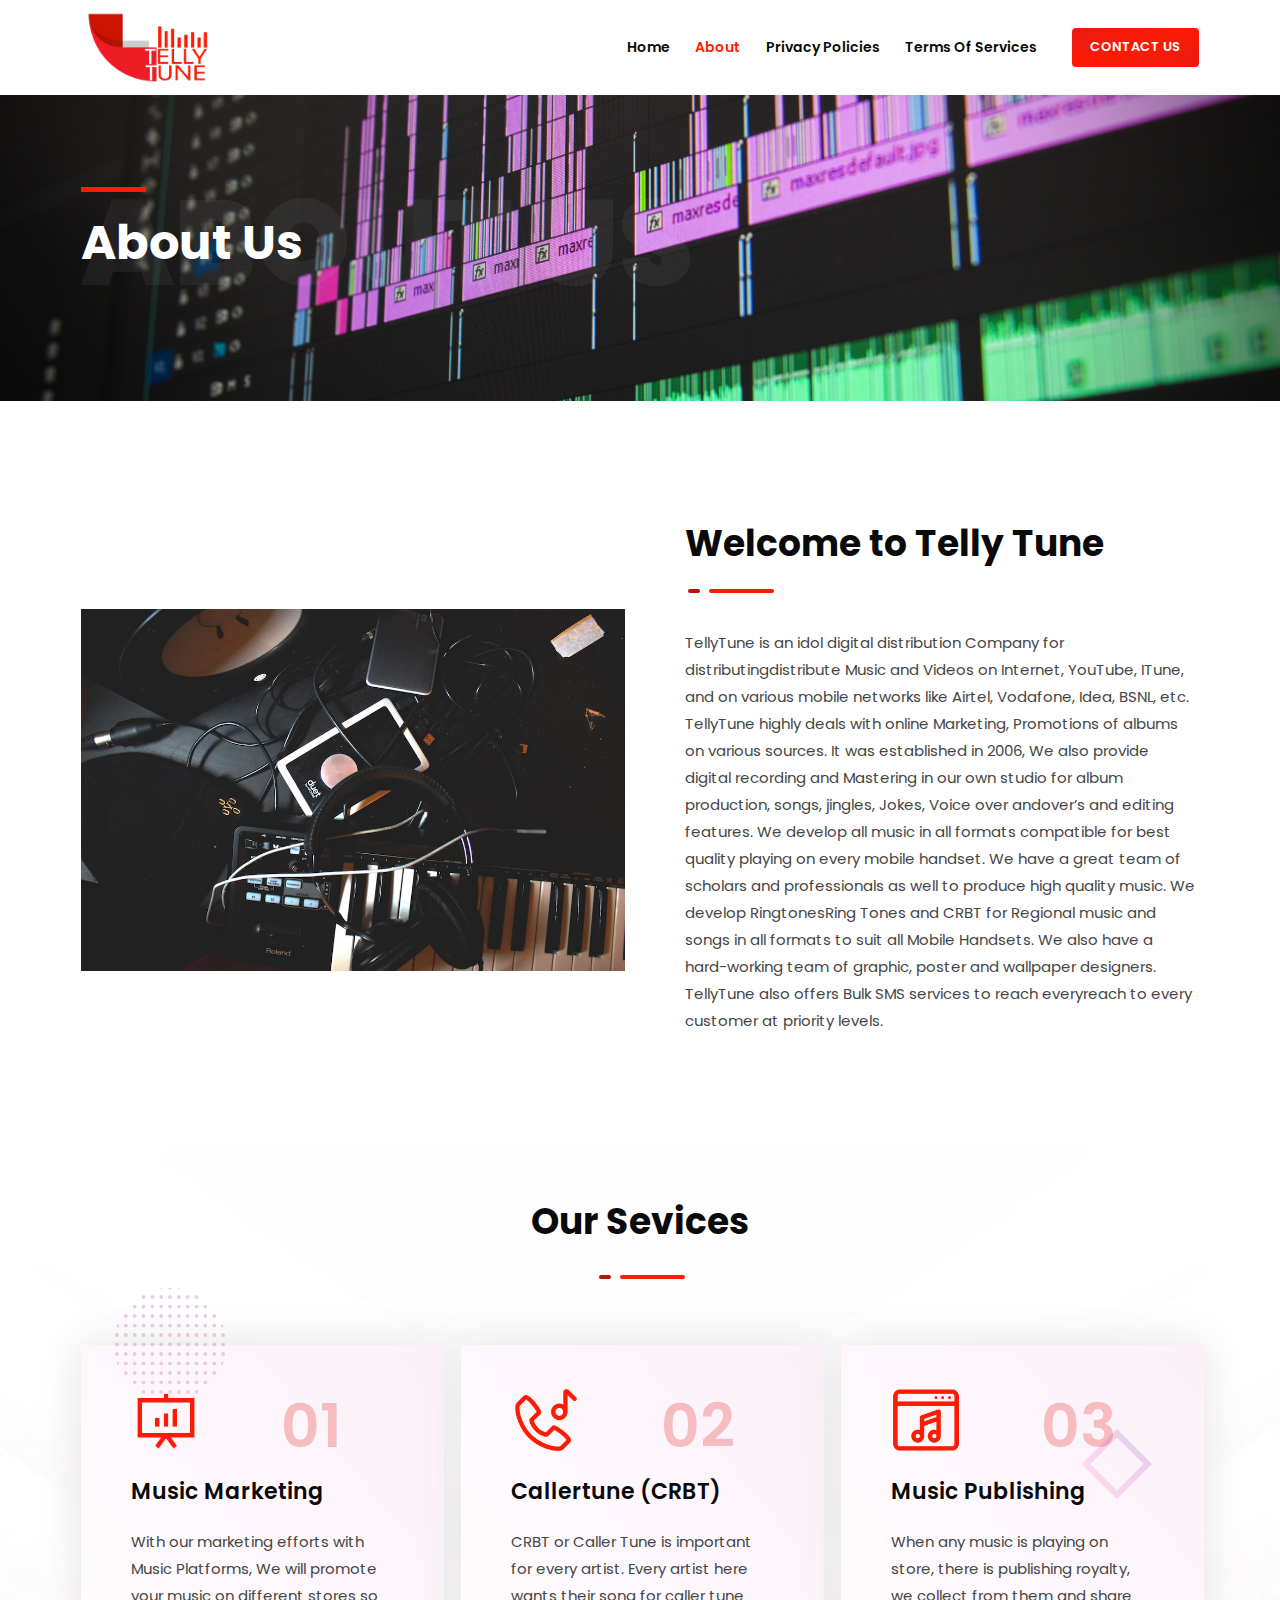
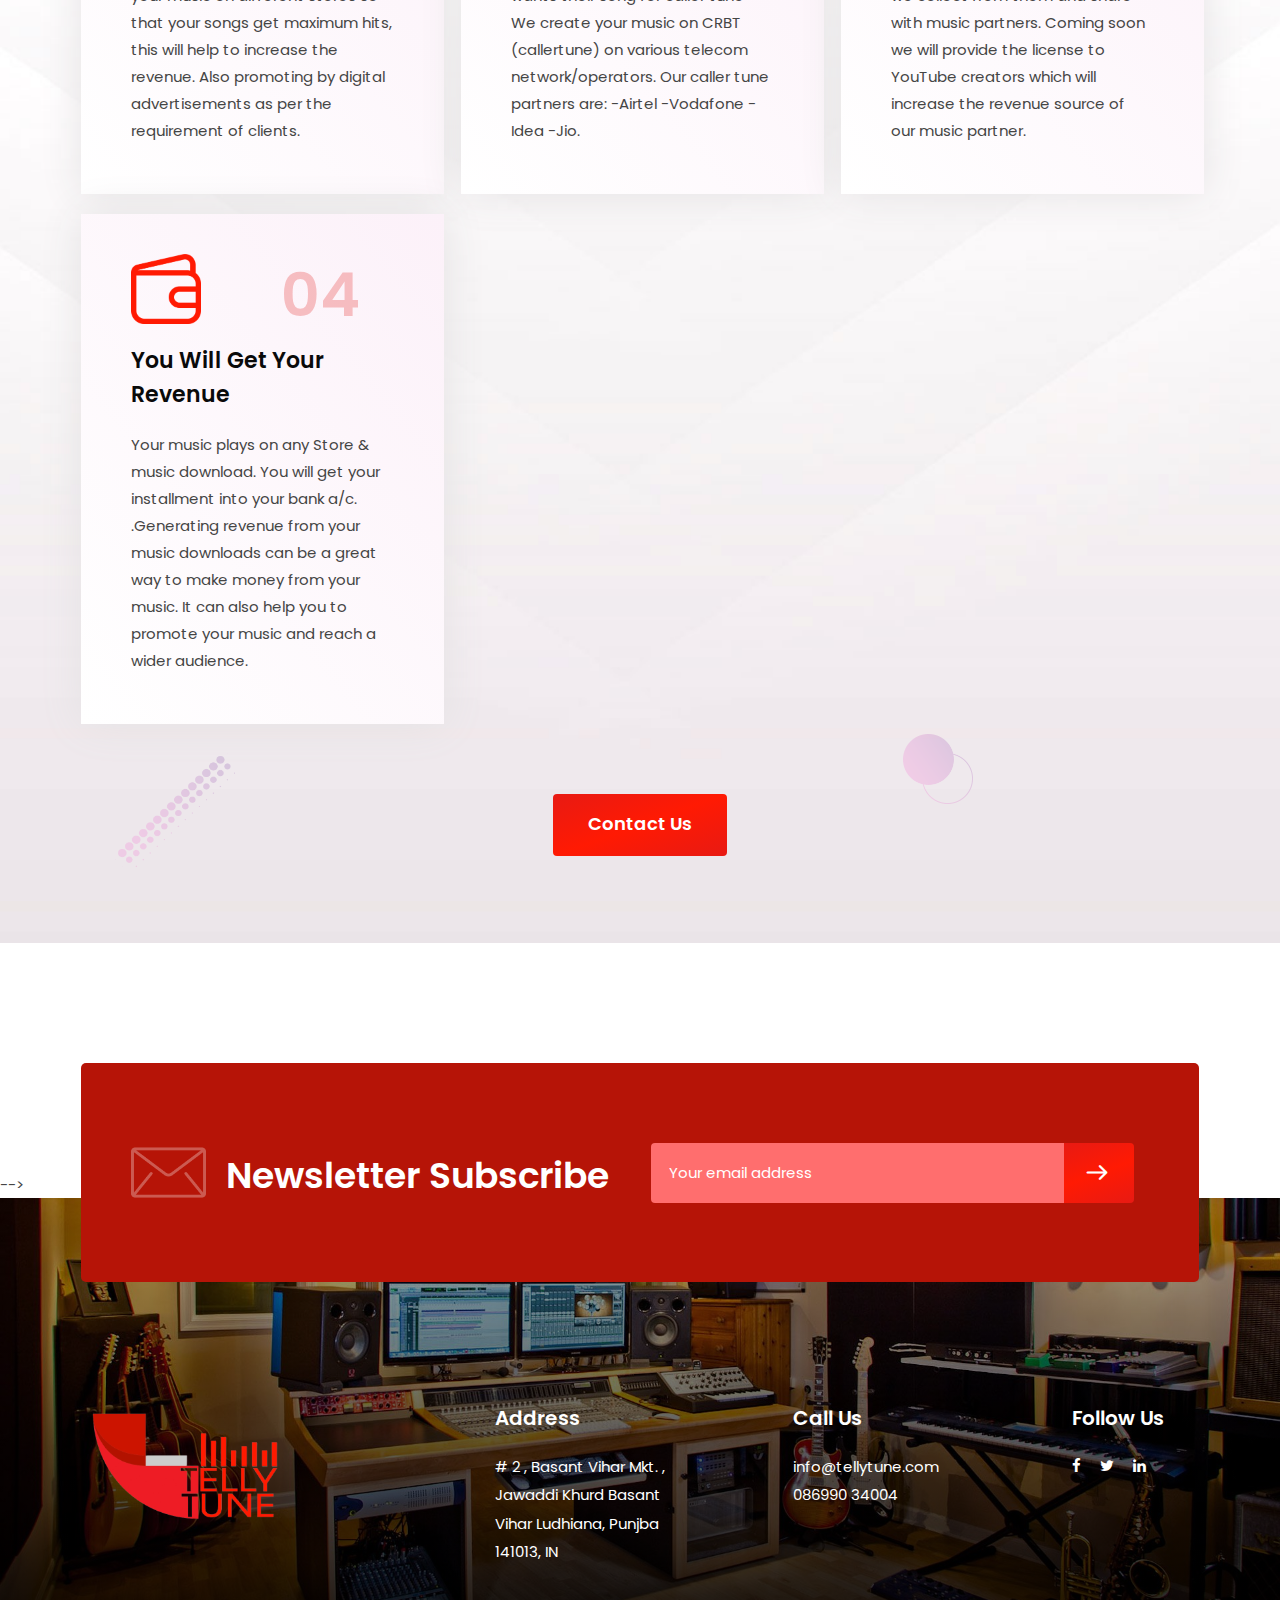
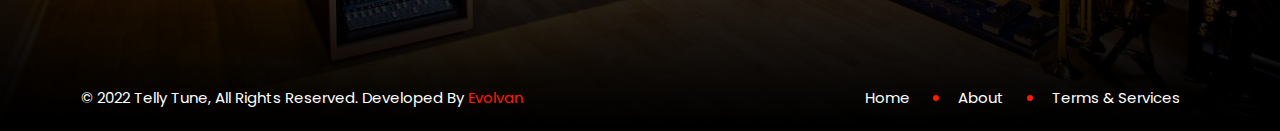
==== commit fe3fae43: "client changes" ====
--- a/about.html
+++ b/about.html
@@ -4,7 +4,7 @@
 <head>
         <!-- meta tag -->
         <meta charset="utf-8">
-        <title>Evenio - Events & Conference HTML Template</title>
+        <title>Telly Tune</title>
         <meta name="description" content="">
         <!-- responsive tag -->
         <meta http-equiv="x-ua-compatible" content="ie=edge">
@@ -165,7 +165,7 @@
                                   </div>
                                   <div class="info-content">
                                       <h4 class="title">Email</h4>
-                                      <em><a href="mailto:tellytunedigital@gmail.com">tellytunedigital@gmail.com</a></em>
+                                      <em><a href="">info@tellytune.com</a></em>
                                   </div>
                               </div>
                               <div class="address-list">
@@ -216,13 +216,7 @@
                                 </h2>
                                 <div class="heading-border-line left-style"></div>
                                 <p class="desc margin-0 pt-40 pb-25">
-                                    <!-- Tellytune Entertainment Private Limited is a Private incorporated on 01 August 2012. Leading Company in Punjabi Content It is classified as Non-govt company and is registered at Registrar of Companies, Chandigarh. It is inolved in Motion picture, radio, television ,CRBT - Ringtones - Videos and other entertainment activities.
-
-                                    Tellytune Entertainment avail individual artists and music producers get their music on JioSaavn, Wynk, Gaana and other music streaming platforms, and digital music stores. -->
-
-                                    TellyTune is an idol digital distribution station for distribute Music and Videos on Internet, YouTube, ITune, Magazines, Books and on various mobile networks like Airtel, Vodafone, Idea, BSNL, Tata Indicom, Tata Docomo, Videocon etc. TellyTune highly deals with online Marketing, Promotions of albums on various sources. It was established in 2001, along with super popular album ‘302 ban you’ by Harjit Harman, which was very successful album of the year. And in the year of 2004, TellyTune again explored the well famed Punjabi Singer ‘Banny A’. We also provide digital recording and Mastering in our own studio for album production, songs, jingles, Jokes, Voice over’s and editing features.
-We develop all music in all formats compatible for best quality playing on every mobile handset. We have a great team of scholars and professionals as well to produce high quality music. We develop Ring Tones and CRBT for Regional music and songs in all formats to suit all Mobile Handsets. We also have a hard-working team of graphic, poster and wallpaper designers. TellyTune also offers Bulk SMS services to reach to every customer at priority levels.
-                                </p>
+                                    TellyTune is an idol digital distribution Company for distributingdistribute Music and Videos on Internet, YouTube, ITune, and on various mobile networks like Airtel, Vodafone, Idea, BSNL, etc. TellyTune highly deals with online Marketing, Promotions of albums on various sources. It was established in 2006, We also provide digital recording and Mastering in our own studio for album production, songs, jingles, Jokes, Voice over andover’s and editing features. We develop all music in all formats compatible for best quality playing on every mobile handset. We have a great team of scholars and professionals as well to produce high quality music. We develop RingtonesRing Tones and CRBT for Regional music and songs in all formats to suit all Mobile Handsets. We also have a hard-working team of graphic, poster and wallpaper designers. TellyTune also offers Bulk SMS services to reach everyreach to every customer at priority levels.</p>
                   
                             </div>
                         </div>
@@ -230,149 +224,6 @@
                 </div>
             </div>
             <!-- About Section End -->
-
-         <!-- Team Start -->
-         <!-- <div id="rs-team" class="rs-team style3 pt-90 md-pt-60">
-            <div class="container">
-                <div class="sec-title text-center mb-70 md-mb-50">
-                    <span class="sub-text">Join The Event</span>
-                    <h2 class="title pb-30">
-                        Our Team
-                    </h2>
-                    <div class="heading-border-line"></div>
-                </div>
-               <div class="row">
-                   <div class="col-lg-4 col-md-6 mb-30">
-                       <div class="team-item">
-                            <div class="team-img">
-                                <a href="#"><img src="assets/images/team/1.jpg" alt=""></a>
-                            </div>
-                            <div class="team-content">
-                                <div class="team-info">
-                                    <div class="name">
-                                        <a href="#">Tom Cruise</a>
-                                    </div>
-                                    <span class="post">Graphic Designer</span>
-                                </div>
-                                <ul class="social-icon">
-                                    <li><a href="#"><i class="fa fa-facebook"></i></a></li>
-                                    <li><a href="#"><i class="fa fa-google-plus"></i></a></li>
-                                    <li><a href="#"><i class="fa fa-twitter"></i></a></li>
-                                    <li><a href="#"><i class="fa fa-linkedin"></i></a></li>
-                                </ul>
-                            </div>
-                        </div>
-                   </div>
-                   <div class="col-lg-4 col-md-6 mb-30">
-                       <div class="team-item">
-                            <div class="team-img">
-                                <a href="#"><img src="assets/images/team/2.jpg" alt=""></a>
-                            </div>
-                            <div class="team-content">
-                                <div class="team-info">
-                                    <div class="name">
-                                        <a href="#">Megan Fox</a>
-                                    </div>
-                                    <span class="post">Founder & CEO</span>
-                                </div>
-                                <ul class="social-icon">
-                                  <li><a href="#"><i class="fa fa-facebook"></i></a></li>
-                                  <li><a href="#"><i class="fa fa-google-plus"></i></a></li>
-                                  <li><a href="#"><i class="fa fa-twitter"></i></a></li>
-                                  <li><a href="#"><i class="fa fa-linkedin"></i></a></li>
-                                </ul>
-                            </div>
-                        </div>
-                   </div>
-                   <div class="col-lg-4 col-md-6 mb-30">
-                       <div class="team-item">
-                            <div class="team-img">
-                                <a href="#"><img src="assets/images/team/3.jpg" alt=""></a>
-                            </div>
-                            <div class="team-content">
-                                <div class="team-info">
-                                    <div class="name">
-                                        <a href="#">Will Smith</a>
-                                    </div>
-                                    <span class="post">Business Advisor</span>
-                                </div>
-                                <ul class="social-icon">
-                                   <li><a href="#"><i class="fa fa-facebook"></i></a></li>
-                                   <li><a href="#"><i class="fa fa-google-plus"></i></a></li>
-                                   <li><a href="#"><i class="fa fa-twitter"></i></a></li>
-                                   <li><a href="#"><i class="fa fa-linkedin"></i></a></li>
-                                </ul>
-                            </div>
-                        </div>
-                   </div>
-                   <div class="col-lg-4 col-md-6 md-mb-30">
-                       <div class="team-item">
-                            <div class="team-img">
-                                <a href="#"><img src="assets/images/team/4.jpg" alt=""></a>
-                            </div>
-                            <div class="team-content">
-                                <div class="team-info">
-                                    <div class="name">
-                                        <a href="#">Mila Kunis</a>
-                                    </div>
-                                    <span class="post">Founder & CEO</span>
-                                </div>
-                                <ul class="social-icon">
-                                   <li><a href="#"><i class="fa fa-facebook"></i></a></li>
-                                   <li><a href="#"><i class="fa fa-google-plus"></i></a></li>
-                                   <li><a href="#"><i class="fa fa-twitter"></i></a></li>
-                                   <li><a href="#"><i class="fa fa-linkedin"></i></a></li>
-                                </ul>
-                            </div>
-                        </div>
-                   </div>
-                   <div class="col-lg-4 col-md-6 sm-mb-30">
-                       <div class="team-item">
-                            <div class="team-img">
-                                <a href="#"><img src="assets/images/team/5.jpg" alt=""></a>
-                            </div>
-                            <div class="team-content">
-                                <div class="team-info">
-                                    <div class="name">
-                                        <a href="#">Emily Blunt</a>
-                                    </div>
-                                    <span class="post">Digital Marketer</span>
-                                </div>
-                                <ul class="social-icon">
-                                    <li><a href="#"><i class="fa fa-facebook"></i></a></li>
-                                    <li><a href="#"><i class="fa fa-google-plus"></i></a></li>
-                                    <li><a href="#"><i class="fa fa-twitter"></i></a></li>
-                                    <li><a href="#"><i class="fa fa-linkedin"></i></a></li>
-                                </ul>
-                            </div>
-                        </div>
-                   </div>
-                   <div class="col-lg-4 col-md-6">
-                       <div class="team-item">
-                            <div class="team-img">
-                                <a href="#"><img src="assets/images/team/6.jpg" alt=""></a>
-                            </div>
-                            <div class="team-content">
-                                <div class="team-info">
-                                    <div class="name">
-                                        <a href="#">Angelina Jolie</a>
-                                    </div>
-                                    <span class="post">web Developer</span>
-                                </div>
-                                <ul class="social-icon">
-                                    <li><a href="#"><i class="fa fa-facebook"></i></a></li>
-                                    <li><a href="#"><i class="fa fa-google-plus"></i></a></li>
-                                    <li><a href="#"><i class="fa fa-twitter"></i></a></li>
-                                    <li><a href="#"><i class="fa fa-linkedin"></i></a></li>
-                                </ul>
-                            </div>
-                        </div>
-                   </div>
-               </div>
-            </div>
-           
-        </div> -->
-        <!-- Team end -->
 
                <!-- Services Section Start -->
                <div class="rs-services style3 bg11 pt-50 pb-80 md-pt-25 md-pb-25">
@@ -385,7 +236,7 @@
                         <div class="heading-border-line"></div>
                     </div>
                     <div class="row">
-                        <div class="col-lg-4 col-md-6 mb-20">
+                        <!-- <div class="col-lg-4 col-md-6 mb-20">
                            <div class="services-item">
                                <div class="services-icon">
                                     <img src="assets/images/services/style2/lyrics-dist-r.png" alt="">
@@ -400,7 +251,7 @@
                                     </div>
                                </div>
                            </div> 
-                        </div>
+                        </div> -->
                         <div class="col-lg-4 col-md-6 mb-20">
                            <div class="services-item">
                                <div class="services-icon">
@@ -410,9 +261,9 @@
                                    <div class="services-text">
                                        <h3 class="title">Music Marketing</h3>
                                    </div>
-                                   <p class="services-txt">With our marketing efforts and deep relationships with Music Platforms, we are able to give adequate boost for new releases</p>
+                                   <p class="services-txt">With our marketing efforts with Music Platforms, We will promote your music on different stores so that your songs get maximum hits, this will help to increase the revenue. Also promoting by digital advertisements as per the requirement of clients.</p>
                                    <div class="serial-number">
-                                        02 
+                                        01 
                                     </div>
                                </div>
                            </div> 
@@ -426,9 +277,9 @@
                                    <div class="services-text">
                                        <h3 class="title">Callertune (CRBT)</h3>
                                    </div>
-                                   <p class="services-txt">We create your music on CRBT (callertune) on various  telecom network/operators. Our Callertune partners</p>
+                                   <p class="services-txt">CRBT or Caller Tune is important for every artist. Every artist here wants their song for caller tune  We create your music on CRBT (callertune) on various  telecom network/operators. Our caller tune partners are: -Airtel -Vodafone -Idea -Jio.</p>
                                    <div class="serial-number">
-                                        03 
+                                        02 
                                     </div>
                                </div>
                            </div> 
@@ -442,9 +293,9 @@
                                    <div class="services-text">
                                        <h3 class="title">Music Publishing</h3>
                                    </div>
-                                   <p class="services-txt">Our sync licensing team will work to get your music featured in TV shows, movies, advertisements, online videos and more.</p>
+                                   <p class="services-txt">When any music is playing on store, there is publishing royalty, we collect from them and share with music partners. Coming soon we will provide the license to YouTube creators which will increase the revenue source of our music partner.</p>
                                    <div class="serial-number">
-                                        04 
+                                        03 
                                     </div>
                                </div>
                            </div> 
@@ -456,16 +307,16 @@
                                </div>
                                <div class="services-content">
                                    <div class="services-text">
-                                       <h3 class="title">You Get Paid</h3>
+                                       <h3 class="title">You Will Get Your Revenue</h3>
                                    </div>
-                                   <p class="services-txt">Your music play on any Store & music download. You will get your instalment into your financial acc. No Instalment Edge limit.</p>
+                                   <p class="services-txt">Your music plays on any Store & music download. You will get your installment into your bank a/c. .Generating revenue from your music downloads can be a great way to make money from your music. It can also help you to promote your music and reach a wider audience.</p>
                                    <div class="serial-number">
-                                        05 
+                                        04 
                                     </div>
                                </div>
                            </div> 
                         </div>
-                        <div class="col-lg-4 col-md-6">
+                        <!-- <div class="col-lg-4 col-md-6">
                            <div class="services-item">
                                <div class="services-icon">
                                     <img src="assets/images/services/style2/lowest-price-r.png" alt="">
@@ -480,7 +331,7 @@
                                     </div>
                                </div>
                            </div> 
-                        </div>
+                        </div> -->
                         <div class="col-lg-12 text-center mt-70 md-mt-50">
                             <div class="btn-part">
                                 <a class="readon btn-text ticket" href="contact.html">
@@ -557,7 +408,7 @@
                                 <div class="col-lg-4 col-md-12 col-sm-12 md-mb-10 pl-90 md-pl-15">
                                     <h3 class="footer-title">Call Us</h3>
                                     <div class="textwidget">
-                                        <a href="mailto:tellytunedigital@gmail.com">tellytunedigital@gmail.com</a><br>
+                                        <a href="">info@tellytune.com</a><br>
                                         <a href="tel:(+880)155-69569">086990 34004</a>
                                     </div>
                                 </div>
@@ -568,7 +419,7 @@
                                             <a href="https://www.facebook.com/tellytuneentertainment"><i class="fa fa-facebook"></i></a>
                                         </li>
                                         <li> 
-                                            <a href="#"><i class="fa fa-twitter"></i></a> 
+                                            <a href="https://mobile.twitter.com/tellytune"><i class="fa fa-twitter"></i></a> 
                                         </li>
 
                                         <li> 
--- a/assets/css/off-canvas.css
+++ b/assets/css/off-canvas.css
@@ -1,16 +1,6 @@
 @charset "utf-8";
 
-/**
-*
-* -----------------------------------------------------------------------------
-*
-* Template : Evenio - Events & Conference HTML Template
-* Author : reacthemes
-* Author URI : http://www.reactheme.com/
-*
-* -----------------------------------------------------------------------------
-*
-**/
+ 
 
 
 .rs-offcanvas-link {
--- a/assets/css/rsmenu-main.css
+++ b/assets/css/rsmenu-main.css
@@ -1,9 +1,9 @@
 /*
-Template : Evenio - Events & Conference HTML Template
+Template : Telly Tune
 Author: reacthemes
 Author URI: http://reactheme.com
 Description: RS Menu is a fully responsive, easy-to-use, highly customized and creative Mega Menu
-Version: 1.0.0
+   .0
 */
 /*-----------------------------------------------------------------------------------*/
 /*	GLOBAL CSS THAT ARE APPLIED FOR ALL SCREEN SIZES
--- a/assets/css/rs-spacing.css
+++ b/assets/css/rs-spacing.css
@@ -2,8 +2,8 @@
 *
 * -----------------------------------------------------------------------------
 *
-* Author : reacthemes
-* Author URL : http://www.reactheme.com/
+*    
+   
 * Version: 1.4;
 *
 * -----------------------------------------------------------------------------
--- a/style.css
+++ b/style.css
@@ -2,10 +2,10 @@
 /**  
 * -----------------------------------------------------------------------------
 *
-* Template :Evenio - Events & Conference HTML Template
-* Author : reacthemes
-* Author URI : http://www.reactheme.com/ 
-* Version: 1.0
+*   
+*    
+*        
+*    
 *
 * -----------------------------------------------------------------------------   
     TABLE OF CONTENT
@@ -6759,7 +6759,7 @@
   color: #ffffff;
 }
 .rs-contact.home-style1 .widget-item .address-item .address-text .services-txt a:hover {
-  color: #fa0368;
+  color: var(--red-tri);
 }
 .rs-contact.home-style1.faq-home-style .contact-widget {
   background-image: linear-gradient(120deg, #1a0d86 0%, #602c90 100%);
--- a/assets/css/responsive.css
+++ b/assets/css/responsive.css
@@ -1,16 +1,6 @@
 @charset "utf-8";
 
-/**
-*
-* -----------------------------------------------------------------------------
-*
-* Template : Evenio - Events & Conference HTML Template
-* Author : reacthemes
-* Author URI : http://www.reactheme.com/
-*
-* -----------------------------------------------------------------------------
-*
-**/
+ 
 
 @media only screen and (min-width: 1300px) {
     .container {
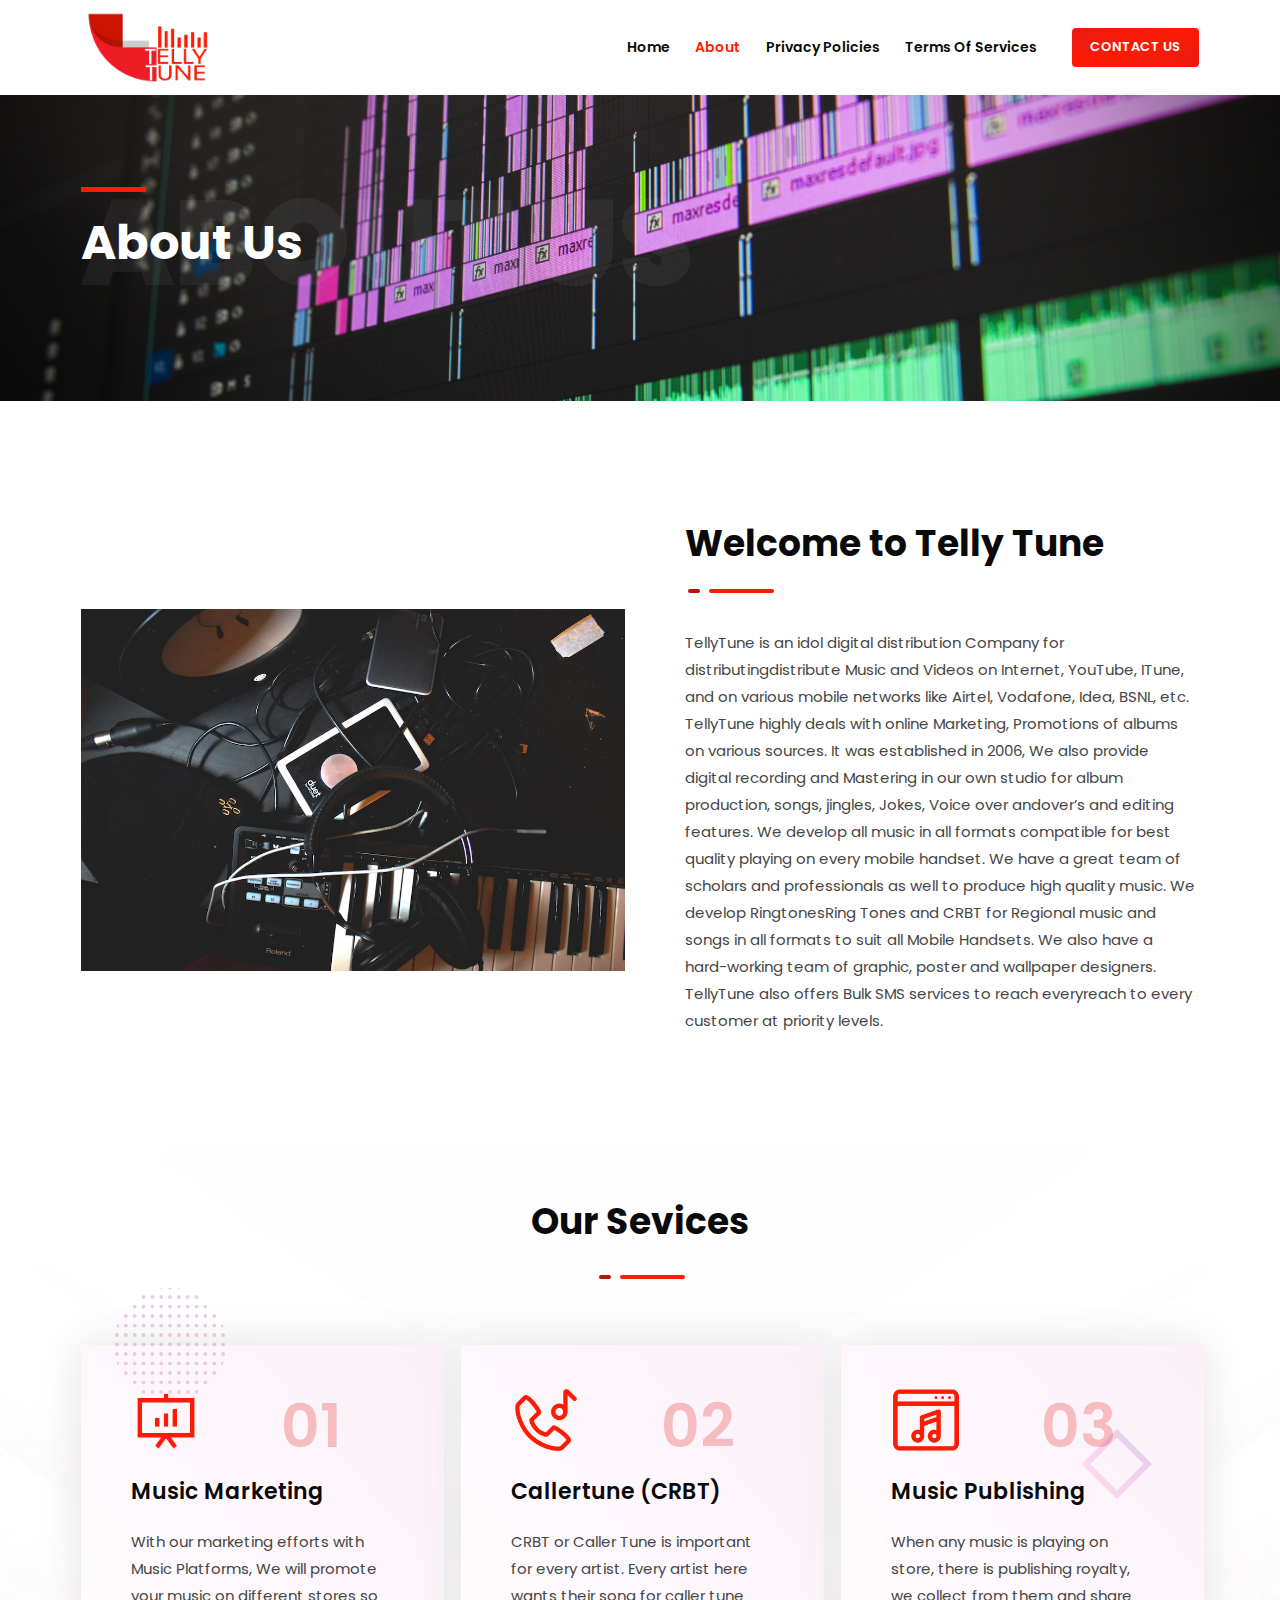
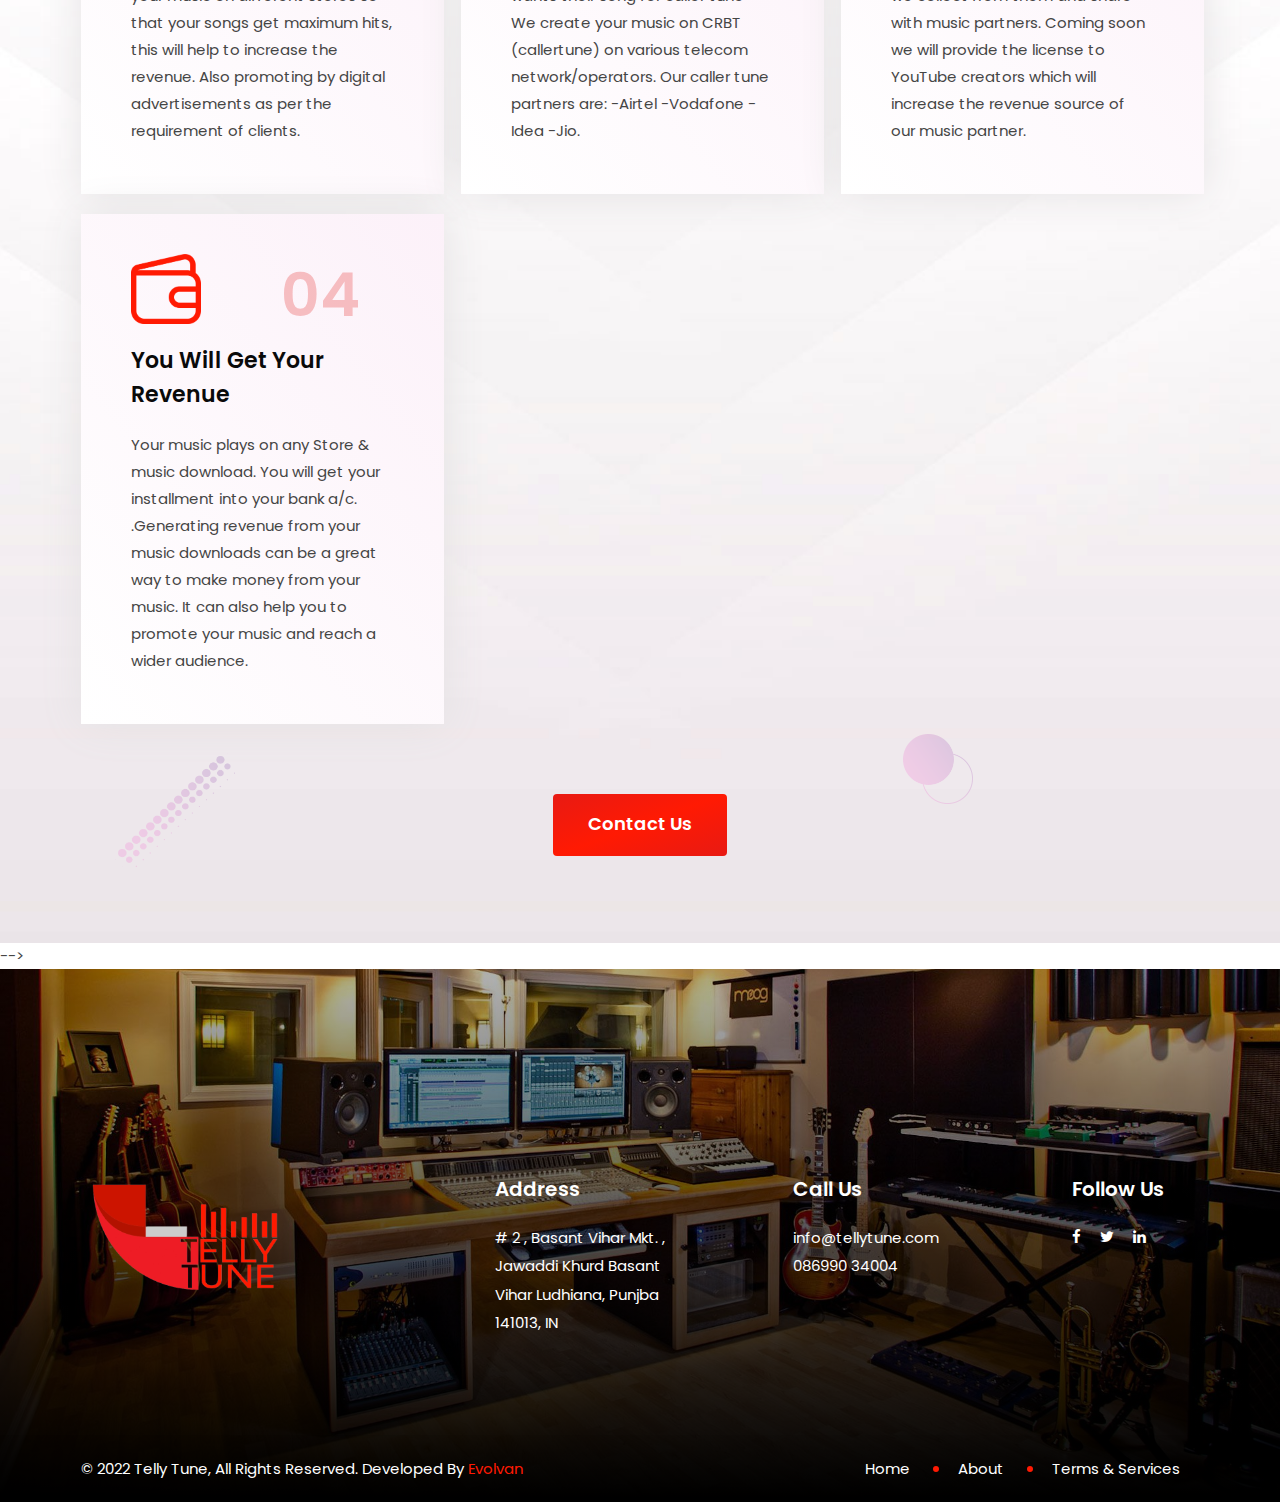
==== commit 1f94b16e: "news letter hide" ====
--- a/about.html
+++ b/about.html
@@ -359,7 +359,7 @@
             <!-- Services Section End -->
 
                 <!-- Newsletter section start -->
-                <div class="rs-newsletter style1 pt-120 md-pt-80 mb--110">
+                <!-- <div class="rs-newsletter style1 pt-120 md-pt-80 mb--110">
                     <div class="container">
                         <div class="newsletter-wrap">
                             <div class="row y-middle">
@@ -382,7 +382,7 @@
                             </div>
                         </div>
                     </div>
-                </div>
+                </div> -->
                 <!-- Newsletter section end -->
             </div> -->
             <!-- Our Sponsor Section Start -->
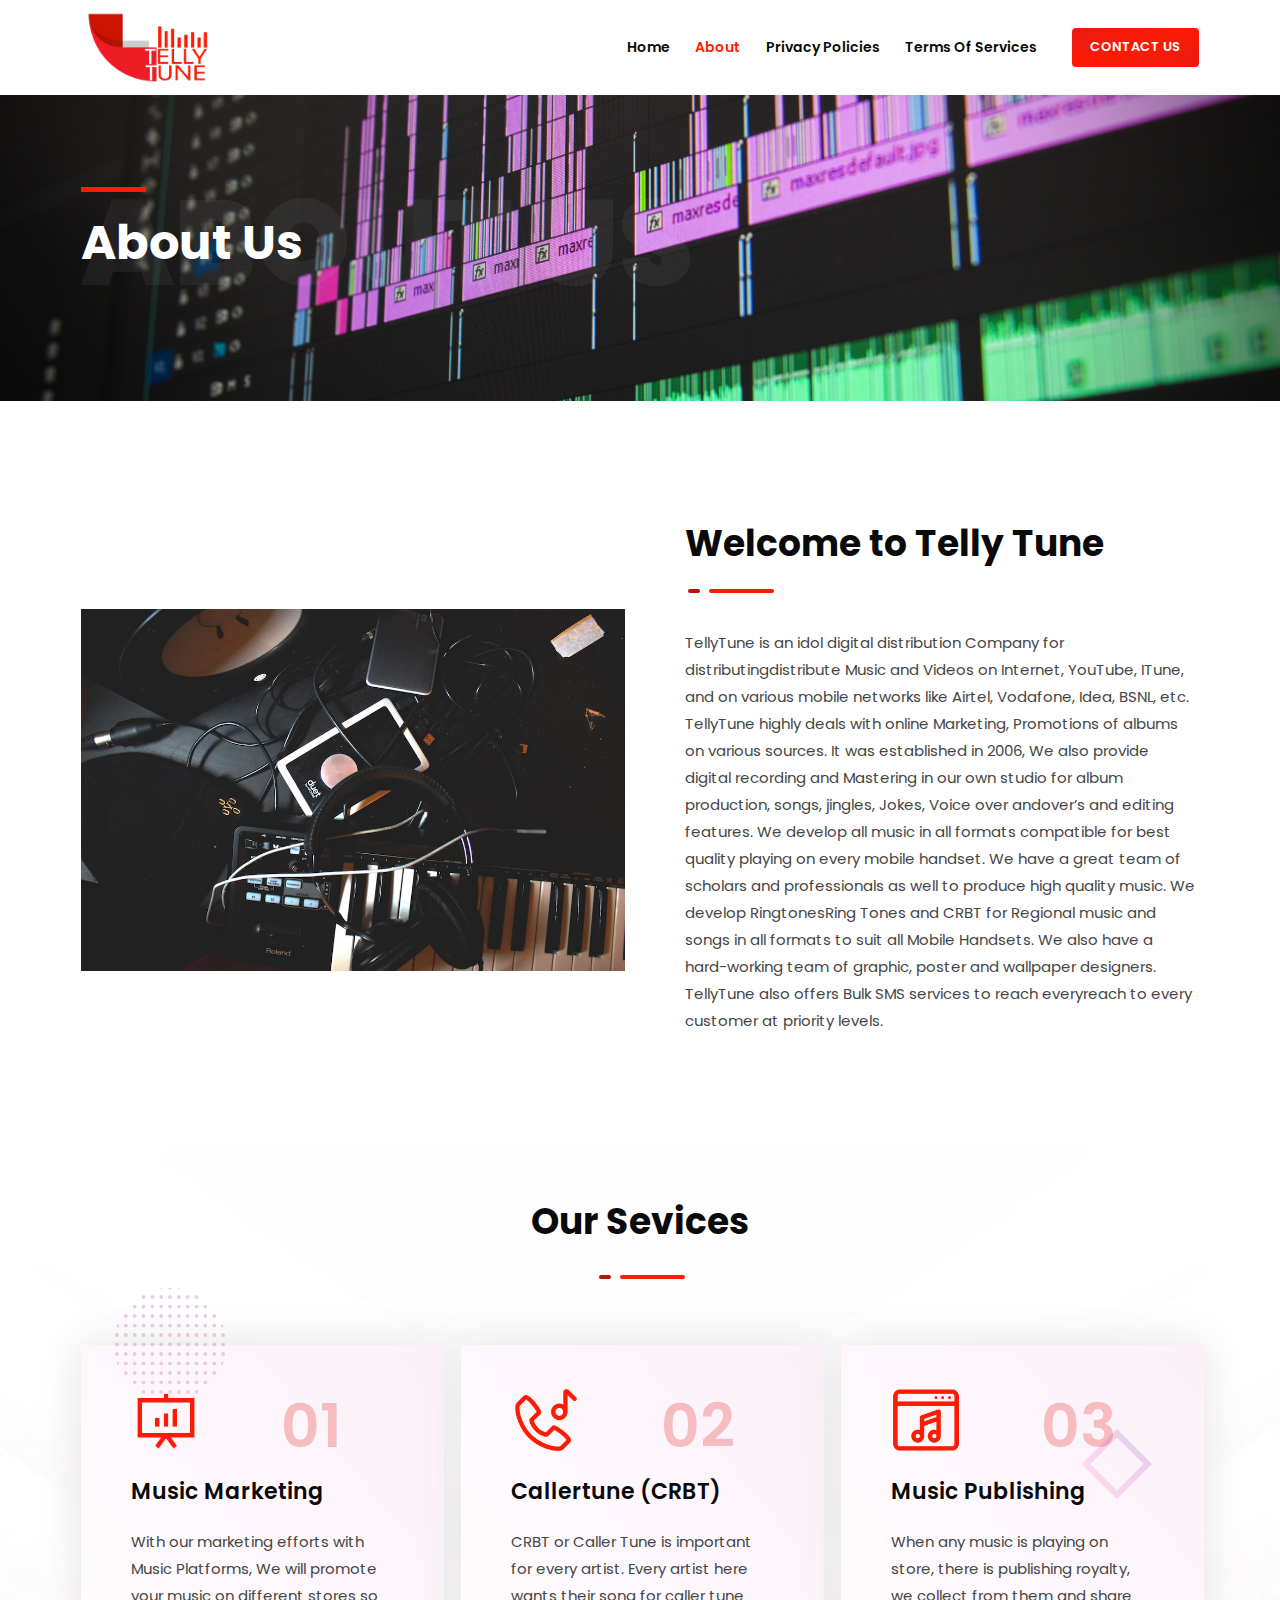
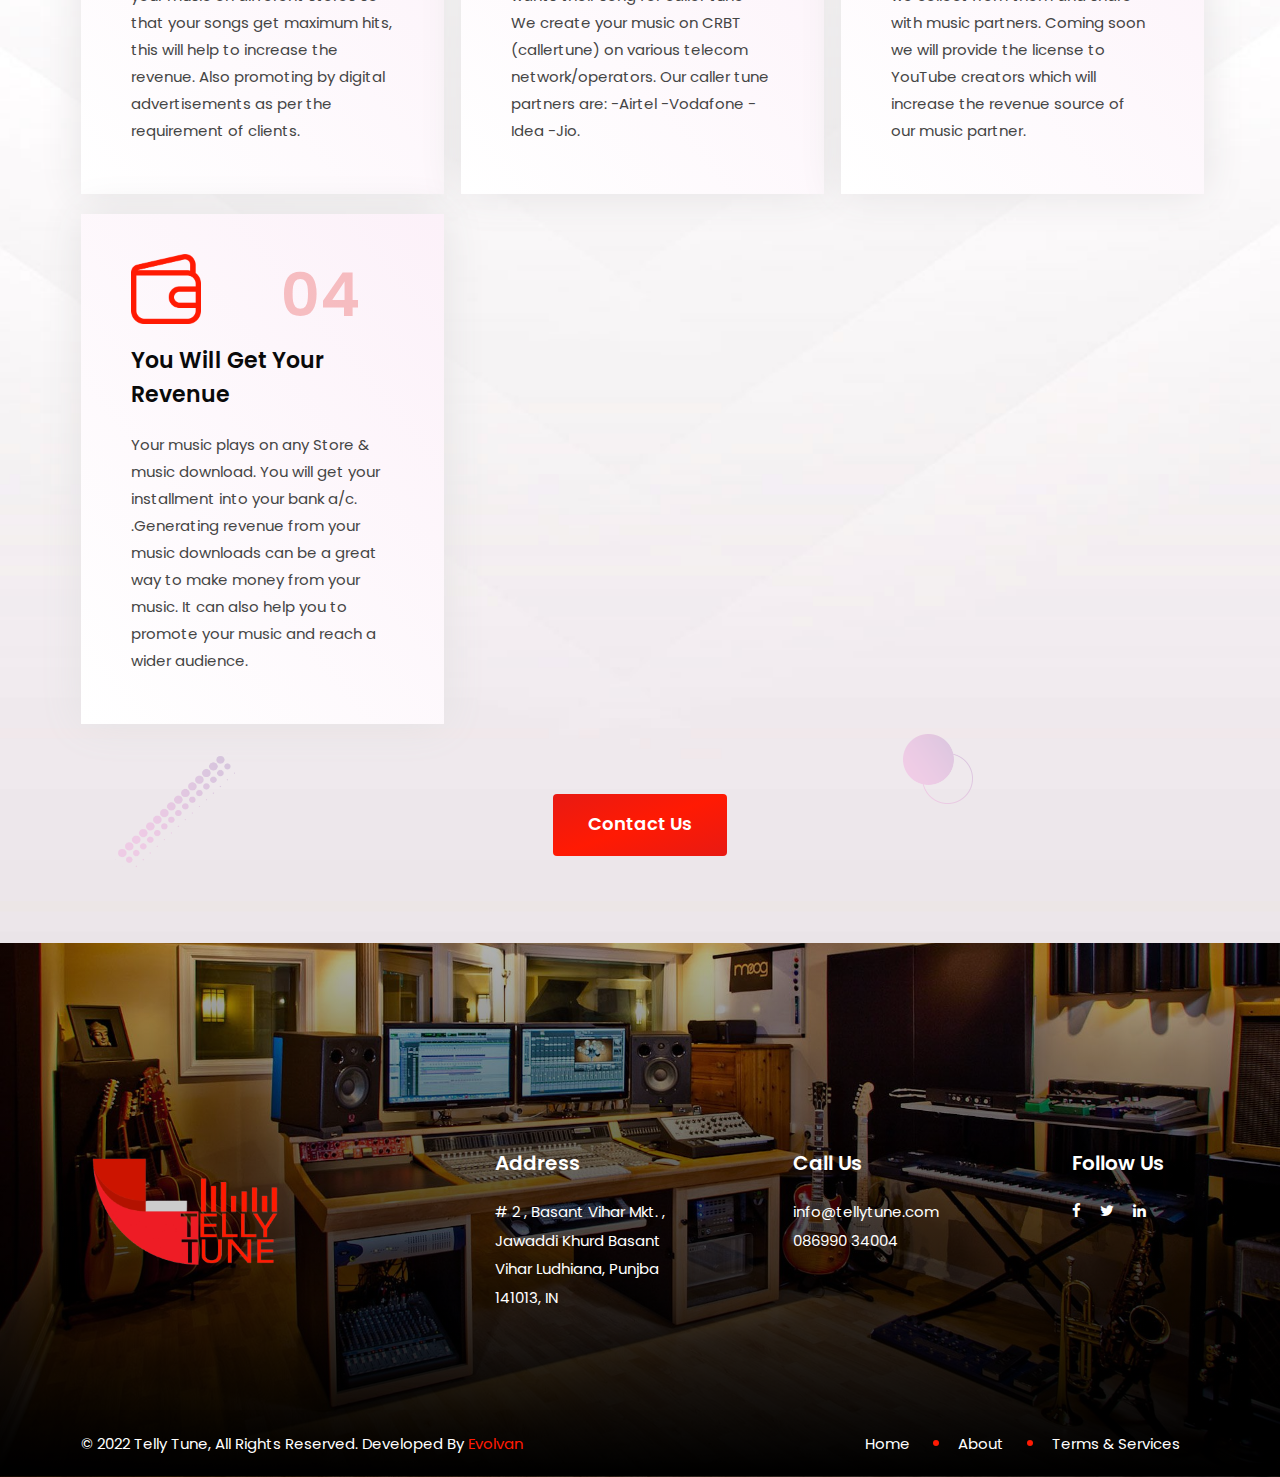
==== commit 15972157: "test mail and design settings" ====
--- a/about.html
+++ b/about.html
@@ -384,7 +384,6 @@
                     </div>
                 </div> -->
                 <!-- Newsletter section end -->
-            </div> -->
             <!-- Our Sponsor Section Start -->
         </div> 
         <!-- Main content End -->
